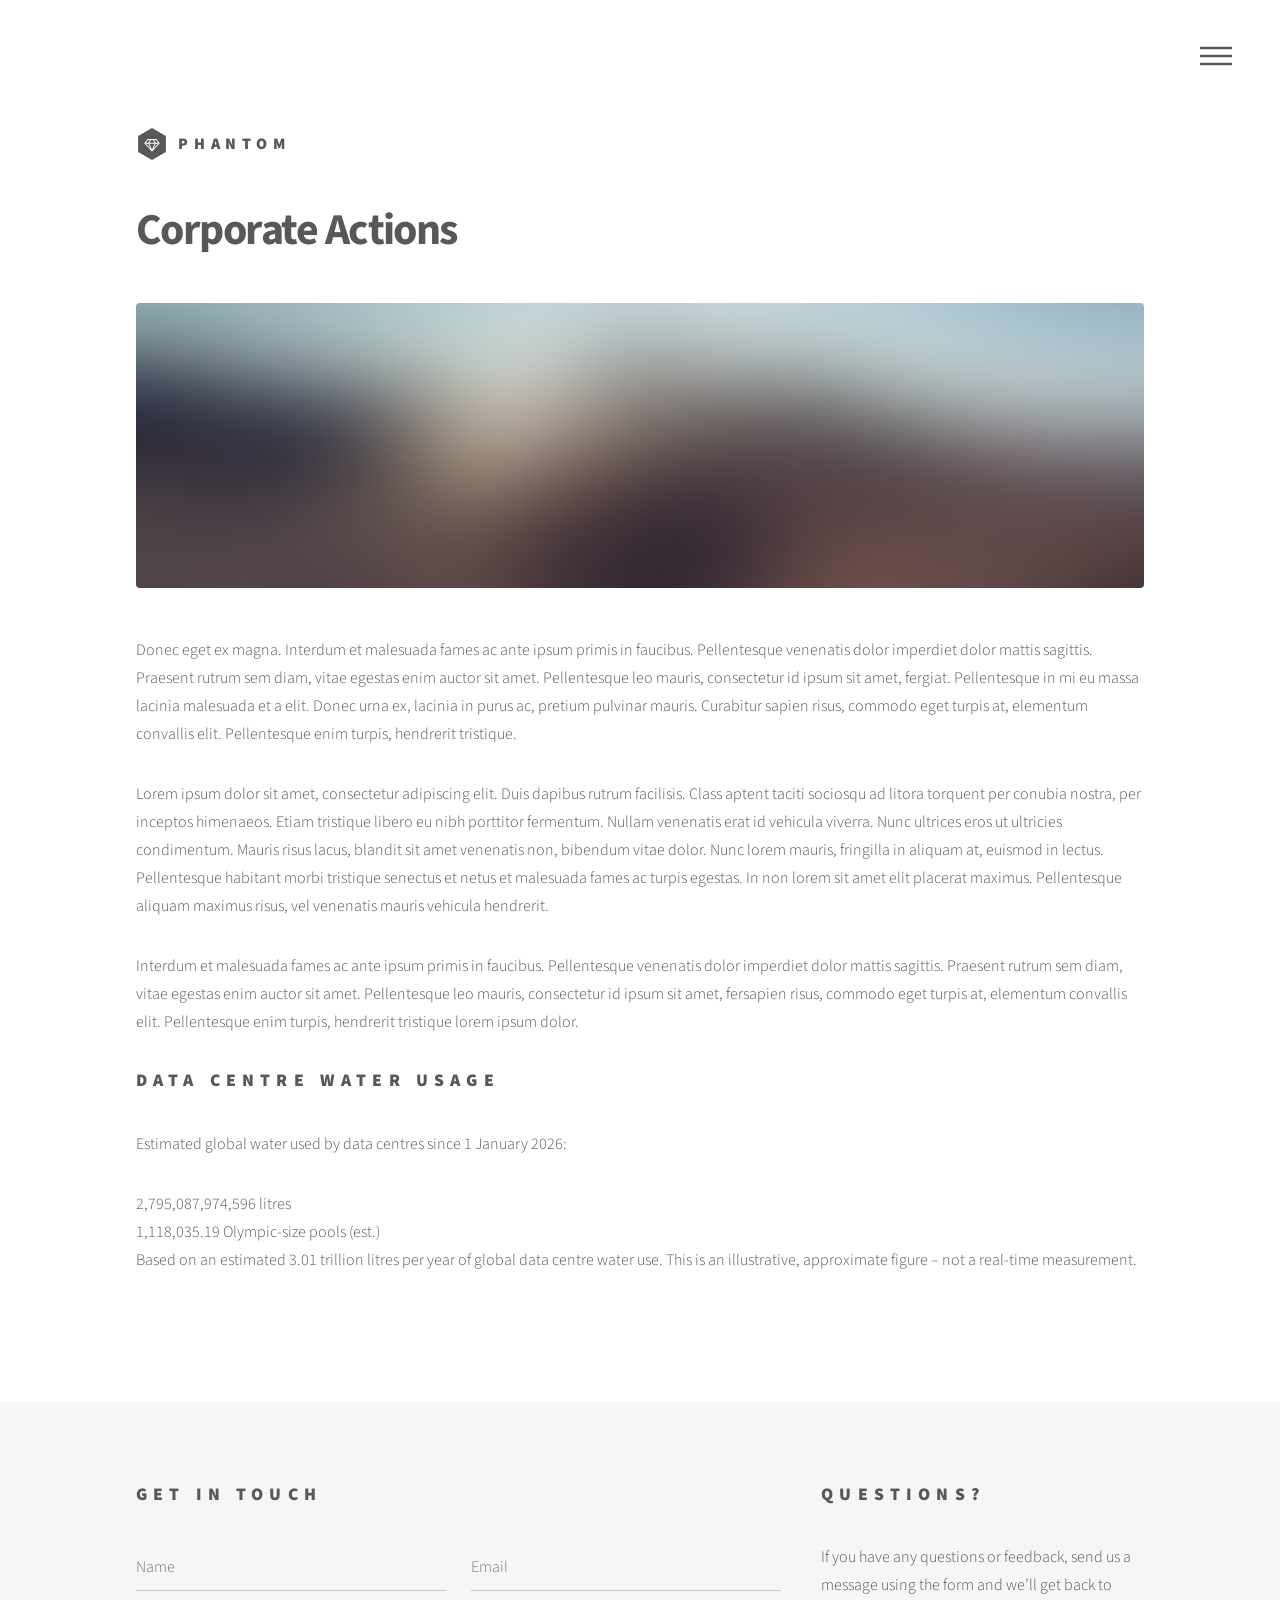
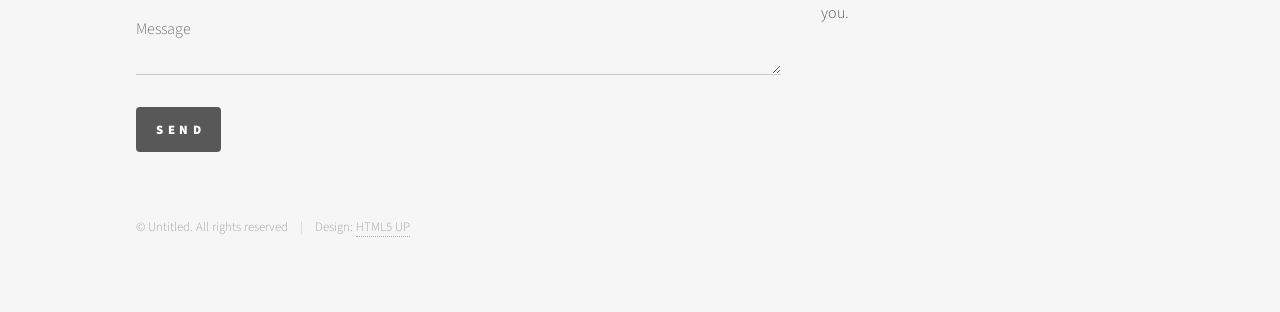
==== Corporations.html @ ede2b810 "Add files via upload" ====
<!DOCTYPE HTML>
<!--
	Phantom by HTML5 UP
	html5up.net | @ajlkn
	Free for personal and commercial use under the CCA 3.0 license (html5up.net/license)
-->
<html>
	<head>
		<title>Corporations</title>
		<meta charset="utf-8" />
		<meta name="viewport" content="width=device-width, initial-scale=1, user-scalable=no" />
		<link rel="stylesheet" href="assets/css/main.css" />
		<noscript><link rel="stylesheet" href="assets/css/noscript.css" /></noscript>
	</head>
	<body class="is-preload">
		<!-- Wrapper -->
			<div id="wrapper">

				<!-- Header -->
					<header id="header">
						<div class="inner">

							<!-- Logo -->
								<a href="index.html" class="logo">
									<span class="symbol"><img src="images/logo.svg" alt="" /></span><span class="title">Phantom</span>
								</a>

							<!-- Nav -->
								<nav>
									<ul>
										<li><a href="#menu">Menu</a></li>
									</ul>
								</nav>

						</div>
					</header>

				<!-- Menu -->
					<nav id="menu">
						<h2>Menu</h2>
						<ul>
							<li><a href="index.html">Home</a></li>
							<li><a href="Corporations.html">Corporate actions</a></li>
							<li><a href="Governments.html">Governmental actions</a></li>
							<li><a href="Individuals.html">What can you do?</a></li>
							<li><a href="Ngos.html">NGOs</a></li>
							<li><a href="Sources.html">Sources</a></li>
						</ul>
					</nav>

				<!-- Main -->
					<div id="main">
						<div class="inner">
							<h1>Corporate Actions</h1>
							<span class="image main"><img src="images/pic13.jpg" alt="" /></span>
							<p>Donec eget ex magna. Interdum et malesuada fames ac ante ipsum primis in faucibus. Pellentesque venenatis dolor imperdiet dolor mattis sagittis. Praesent rutrum sem diam, vitae egestas enim auctor sit amet. Pellentesque leo mauris, consectetur id ipsum sit amet, fergiat. Pellentesque in mi eu massa lacinia malesuada et a elit. Donec urna ex, lacinia in purus ac, pretium pulvinar mauris. Curabitur sapien risus, commodo eget turpis at, elementum convallis elit. Pellentesque enim turpis, hendrerit tristique.</p>
							<p>Lorem ipsum dolor sit amet, consectetur adipiscing elit. Duis dapibus rutrum facilisis. Class aptent taciti sociosqu ad litora torquent per conubia nostra, per inceptos himenaeos. Etiam tristique libero eu nibh porttitor fermentum. Nullam venenatis erat id vehicula viverra. Nunc ultrices eros ut ultricies condimentum. Mauris risus lacus, blandit sit amet venenatis non, bibendum vitae dolor. Nunc lorem mauris, fringilla in aliquam at, euismod in lectus. Pellentesque habitant morbi tristique senectus et netus et malesuada fames ac turpis egestas. In non lorem sit amet elit placerat maximus. Pellentesque aliquam maximus risus, vel venenatis mauris vehicula hendrerit.</p>
							<p>Interdum et malesuada fames ac ante ipsum primis in faucibus. Pellentesque venenatis dolor imperdiet dolor mattis sagittis. Praesent rutrum sem diam, vitae egestas enim auctor sit amet. Pellentesque leo mauris, consectetur id ipsum sit amet, fersapien risus, commodo eget turpis at, elementum convallis elit. Pellentesque enim turpis, hendrerit tristique lorem ipsum dolor.</p>

							<section id="datacenter-water-usage" class="water-usage-section">
								<header class="major">
									<h2>Data Centre Water Usage</h2>
								</header>
								<p>
									Estimated global water used by data centres since 1 January 2026:
								</p>
								<div class="counter-row">
									<div class="counter-box">
										<span id="water-liters" class="big-counter">0</span>
										<span class="counter-label">litres</span>
									</div>
									<div class="counter-box secondary">
										<span id="water-pools" class="big-counter">0</span>
										<span class="counter-label">Olympic-size pools (est.)</span>
									</div>
								</div>
								<p class="counter-note">
									Based on an estimated 3.01 trillion litres per year of global data centre water use.
									This is an illustrative, approximate figure – not a real-time measurement.
								</p>
							</section>
						</div>
					</div>

				<!-- Footer -->
					<footer id="footer">
						<div class="inner">
							<section>
								<h2>Get in touch</h2>
								<form method="post" action="#">
									<div class="fields">
										<div class="field half">
											<input type="text" name="name" id="name" placeholder="Name" />
										</div>
										<div class="field half">
											<input type="email" name="email" id="email" placeholder="Email" />
										</div>
										<div class="field">
											<textarea name="message" id="message" placeholder="Message"></textarea>
										</div>
									</div>
									<ul class="actions">
										<li><input type="submit" value="Send" class="primary" /></li>
									</ul>
								</form>
							</section>
							<section>
								<h2>Questions?</h2>
								<p>If you have any questions or feedback, send us a message using the form and we’ll get back to you.</p>
							</section>
							<ul class="copyright">
								<li>&copy; Untitled. All rights reserved</li><li>Design: <a href="http://html5up.net">HTML5 UP</a></li>
							</ul>
						</div>
					</footer>

			</div>

		<!-- Scripts -->
			<script src="assets/js/jquery.min.js"></script>
			<script src="assets/js/browser.min.js"></script>
			<script src="assets/js/breakpoints.min.js"></script>
			<script src="assets/js/util.js"></script>
			<script src="assets/js/main.js"></script>
			<script>
				// Annual global data centre water use estimate (litres)
				const ANNUAL_WATER_LITERS = 3.01e12; // 3.01 trillion L/year

				// Convert annual figure to litres per second
				const SECONDS_PER_YEAR = 365 * 24 * 60 * 60;
				const LITERS_PER_SECOND = ANNUAL_WATER_LITERS / SECONDS_PER_YEAR;

				// Reference date for the counter (UTC)
				const START_DATE = new Date('2026-01-01T00:00:00Z');

				// Approximate volume of an Olympic swimming pool (litres)
				const LITERS_PER_POOL = 2.5e6;

				function updateWaterCounter() {
					const now = new Date();
					const secondsElapsed = (now - START_DATE) / 1000;

					if (secondsElapsed < 0) {
						setCounterValues(0);
						return;
					}

					const litersUsed = secondsElapsed * LITERS_PER_SECOND;
					setCounterValues(litersUsed);
				}

				function setCounterValues(litersUsed) {
					const litersElement = document.getElementById('water-liters');
					const poolsElement = document.getElementById('water-pools');

					if (!litersElement || !poolsElement) return;

					litersElement.textContent = Math.floor(litersUsed).toLocaleString();

					const pools = litersUsed / LITERS_PER_POOL;
					poolsElement.textContent = pools.toLocaleString(undefined, {
						minimumFractionDigits: 2,
						maximumFractionDigits: 2
					});
				}

				document.addEventListener('DOMContentLoaded', function () {
					updateWaterCounter();
					setInterval(updateWaterCounter, 200);
				});
			</script>

	</body>
</html>
---- assets/css/main.css ----
@import url(fontawesome-all.min.css);
@import url("https://fonts.googleapis.com/css?family=Source+Sans+Pro:300,700,900");

/*
	Phantom by HTML5 UP
	html5up.net | @ajlkn
	Free for personal and commercial use under the CCA 3.0 license (html5up.net/license)
*/

html, body, div, span, applet, object,
iframe, h1, h2, h3, h4, h5, h6, p, blockquote,
pre, a, abbr, acronym, address, big, cite,
code, del, dfn, em, img, ins, kbd, q, s, samp,
small, strike, strong, sub, sup, tt, var, b,
u, i, center, dl, dt, dd, ol, ul, li, fieldset,
form, label, legend, table, caption, tbody,
tfoot, thead, tr, th, td, article, aside,
canvas, details, embed, figure, figcaption,
footer, header, hgroup, menu, nav, output, ruby,
section, summary, time, mark, audio, video {
	margin: 0;
	padding: 0;
	border: 0;
	font-size: 100%;
	font: inherit;
	vertical-align: baseline;}

article, aside, details, figcaption, figure,
footer, header, hgroup, menu, nav, section {
	display: block;}

body {
	line-height: 1;
}

ol, ul {
	list-style: none;
}

blockquote, q {
	quotes: none;
}

	blockquote:before, blockquote:after, q:before, q:after {
		content: '';
		content: none;
	}

table {
	border-collapse: collapse;
	border-spacing: 0;
}

body {
	-webkit-text-size-adjust: none;
}

mark {
	background-color: transparent;
	color: inherit;
}

input::-moz-focus-inner {
	border: 0;
	padding: 0;
}

input, select, textarea {
	-moz-appearance: none;
	-webkit-appearance: none;
	-ms-appearance: none;
	appearance: none;
}

/* Basic */

	@-ms-viewport {
		width: device-width;
	}

	body {
		-ms-overflow-style: scrollbar;
	}

	@media screen and (max-width: 480px) {

		html, body {
			min-width: 320px;
		}

	}

	html {
		box-sizing: border-box;
	}

	*, *:before, *:after {
		box-sizing: inherit;
	}

	body {
		background: #ffffff;
	}

		body.is-preload *, body.is-preload *:before, body.is-preload *:after {
			-moz-animation: none !important;
			-webkit-animation: none !important;
			-ms-animation: none !important;
			animation: none !important;
			-moz-transition: none !important;
			-webkit-transition: none !important;
			-ms-transition: none !important;
			transition: none !important;
		}

/* Type */

	body, input, select, textarea {
		color: #585858;
		font-family: "Source Sans Pro", Helvetica, sans-serif;
		font-size: 16pt;
		font-weight: 300;
		line-height: 1.75;
	}

		@media screen and (max-width: 1680px) {

			body, input, select, textarea {
				font-size: 14pt;
			}

		}

		@media screen and (max-width: 1280px) {

			body, input, select, textarea {
				font-size: 12pt;
			}

		}

	a {
		-moz-transition: border-bottom-color 0.2s ease, color 0.2s ease;
		-webkit-transition: border-bottom-color 0.2s ease, color 0.2s ease;
		-ms-transition: border-bottom-color 0.2s ease, color 0.2s ease;
		transition: border-bottom-color 0.2s ease, color 0.2s ease;
		text-decoration: none;
		color: #585858;
		border-bottom: dotted 1px rgba(88, 88, 88, 0.5);
	}

		a:hover {
			border-bottom-color: transparent;
			color: #f2849e !important;
		}

	strong, b {
		font-weight: 900;
	}

	em, i {
		font-style: italic;
	}

	p {
		margin: 0 0 2em 0;
	}

	h1 {
		font-size: 2.75em;
		font-weight: 700;
		line-height: 1.3;
		margin: 0 0 1em 0;
		letter-spacing: -0.035em;
	}

		h1 a {
			color: inherit;
		}

		@media screen and (max-width: 736px) {

			h1 {
				font-size: 2em;
				margin: 0 0 1em 0;
			}

		}

		@media screen and (max-width: 360px) {

			h1 {
				font-size: 1.75em;
			}

		}

	h2, h3, h4, h5, h6 {
		font-weight: 900;
		line-height: 1.5;
		margin: 0 0 2em 0;
		text-transform: uppercase;
		letter-spacing: 0.35em;
	}

		h2 a, h3 a, h4 a, h5 a, h6 a {
			color: inherit;
		}

	h2 {
		font-size: 1.1em;
	}

	h3 {
		font-size: 1em;
	}

	h4 {
		font-size: 0.8em;
	}

	h5 {
		font-size: 0.8em;
	}

	h6 {
		font-size: 0.8em;
	}

	@media screen and (max-width: 980px) {

		h1 br, h2 br, h3 br, h4 br, h5 br, h6 br {
			display: none;
		}

	}

	@media screen and (max-width: 736px) {

		h2 {
			font-size: 1em;
		}

		h3 {
			font-size: 0.8em;
		}

	}

	sub {
		font-size: 0.8em;
		position: relative;
		top: 0.5em;
	}

	sup {
		font-size: 0.8em;
		position: relative;
		top: -0.5em;
	}

	blockquote {
		border-left: solid 4px #c9c9c9;
		font-style: italic;
		margin: 0 0 2em 0;
		padding: 0.5em 0 0.5em 2em;
	}

	code {
		background: rgba(144, 144, 144, 0.075);
		border-radius: 4px;
		border: solid 1px #c9c9c9;
		font-family: "Courier New", monospace;
		font-size: 0.9em;
		margin: 0 0.25em;
		padding: 0.25em 0.65em;
	}

	pre {
		-webkit-overflow-scrolling: touch;
		font-family: "Courier New", monospace;
		font-size: 0.9em;
		margin: 0 0 2em 0;
	}

		pre code {
			display: block;
			line-height: 1.75;
			padding: 1em 1.5em;
			overflow-x: auto;
		}

	hr {
		border: 0;
		border-bottom: solid 1px #c9c9c9;
		margin: 2em 0;
	}

		hr.major {
			margin: 3em 0;
		}

	.align-left {
		text-align: left;
	}

	.align-center {
		text-align: center;
	}

	.align-right {
		text-align: right;
	}

/* Row */

	.row {
		display: flex;
		flex-wrap: wrap;
		box-sizing: border-box;
		align-items: stretch;
	}

		.row > * {
			box-sizing: border-box;
		}

		.row.gtr-uniform > * > :last-child {
			margin-bottom: 0;
		}

		.row.aln-left {
			justify-content: flex-start;
		}

		.row.aln-center {
			justify-content: center;
		}

		.row.aln-right {
			justify-content: flex-end;
		}

		.row.aln-top {
			align-items: flex-start;
		}

		.row.aln-middle {
			align-items: center;
		}

		.row.aln-bottom {
			align-items: flex-end;
		}

		.row > .imp {
			order: -1;
		}

		.row > .col-1 {
			width: 8.33333%;
		}

		.row > .off-1 {
			margin-left: 8.33333%;
		}

		.row > .col-2 {
			width: 16.66667%;
		}

		.row > .off-2 {
			margin-left: 16.66667%;
		}

		.row > .col-3 {
			width: 25%;
		}

		.row > .off-3 {
			margin-left: 25%;
		}

		.row > .col-4 {
			width: 33.33333%;
		}

		.row > .off-4 {
			margin-left: 33.33333%;
		}

		.row > .col-5 {
			width: 41.66667%;
		}

		.row > .off-5 {
			margin-left: 41.66667%;
		}

		.row > .col-6 {
			width: 50%;
		}

		.row > .off-6 {
			margin-left: 50%;
		}

		.row > .col-7 {
			width: 58.33333%;
		}

		.row > .off-7 {
			margin-left: 58.33333%;
		}

		.row > .col-8 {
			width: 66.66667%;
		}

		.row > .off-8 {
			margin-left: 66.66667%;
		}

		.row > .col-9 {
			width: 75%;
		}

		.row > .off-9 {
			margin-left: 75%;
		}

		.row > .col-10 {
			width: 83.33333%;
		}

		.row > .off-10 {
			margin-left: 83.33333%;
		}

		.row > .col-11 {
			width: 91.66667%;
		}

		.row > .off-11 {
			margin-left: 91.66667%;
		}

		.row > .col-12 {
			width: 100%;
		}

		.row > .off-12 {
			margin-left: 100%;
		}

		.row.gtr-0 {
			margin-top: 0;
			margin-left: 0em;
		}

			.row.gtr-0 > * {
				padding: 0 0 0 0em;
			}

			.row.gtr-0.gtr-uniform {
				margin-top: 0em;
			}

				.row.gtr-0.gtr-uniform > * {
					padding-top: 0em;
				}

		.row.gtr-25 {
			margin-top: 0;
			margin-left: -0.5em;
		}

			.row.gtr-25 > * {
				padding: 0 0 0 0.5em;
			}

			.row.gtr-25.gtr-uniform {
				margin-top: -0.5em;
			}

				.row.gtr-25.gtr-uniform > * {
					padding-top: 0.5em;
				}

		.row.gtr-50 {
			margin-top: 0;
			margin-left: -1em;
		}

			.row.gtr-50 > * {
				padding: 0 0 0 1em;
			}

			.row.gtr-50.gtr-uniform {
				margin-top: -1em;
			}

				.row.gtr-50.gtr-uniform > * {
					padding-top: 1em;
				}

		.row {
			margin-top: 0;
			margin-left: -2em;
		}

			.row > * {
				padding: 0 0 0 2em;
			}

			.row.gtr-uniform {
				margin-top: -2em;
			}

				.row.gtr-uniform > * {
					padding-top: 2em;
				}

		.row.gtr-150 {
			margin-top: 0;
			margin-left: -3em;
		}

			.row.gtr-150 > * {
				padding: 0 0 0 3em;
			}

			.row.gtr-150.gtr-uniform {
				margin-top: -3em;
			}

				.row.gtr-150.gtr-uniform > * {
					padding-top: 3em;
				}

		.row.gtr-200 {
			margin-top: 0;
			margin-left: -4em;
		}

			.row.gtr-200 > * {
				padding: 0 0 0 4em;
			}

			.row.gtr-200.gtr-uniform {
				margin-top: -4em;
			}

				.row.gtr-200.gtr-uniform > * {
					padding-top: 4em;
				}

		@media screen and (max-width: 1680px) {

			.row {
				display: flex;
				flex-wrap: wrap;
				box-sizing: border-box;
				align-items: stretch;
			}

				.row > * {
					box-sizing: border-box;
				}

				.row.gtr-uniform > * > :last-child {
					margin-bottom: 0;
				}

				.row.aln-left {
					justify-content: flex-start;
				}

				.row.aln-center {
					justify-content: center;
				}

				.row.aln-right {
					justify-content: flex-end;
				}

				.row.aln-top {
					align-items: flex-start;
				}

				.row.aln-middle {
					align-items: center;
				}

				.row.aln-bottom {
					align-items: flex-end;
				}

				.row > .imp-xlarge {
					order: -1;
				}

				.row > .col-1-xlarge {
					width: 8.33333%;
				}

				.row > .off-1-xlarge {
					margin-left: 8.33333%;
				}

				.row > .col-2-xlarge {
					width: 16.66667%;
				}

				.row > .off-2-xlarge {
					margin-left: 16.66667%;
				}

				.row > .col-3-xlarge {
					width: 25%;
				}

				.row > .off-3-xlarge {
					margin-left: 25%;
				}

				.row > .col-4-xlarge {
					width: 33.33333%;
				}

				.row > .off-4-xlarge {
					margin-left: 33.33333%;
				}

				.row > .col-5-xlarge {
					width: 41.66667%;
				}

				.row > .off-5-xlarge {
					margin-left: 41.66667%;
				}

				.row > .col-6-xlarge {
					width: 50%;
				}

				.row > .off-6-xlarge {
					margin-left: 50%;
				}

				.row > .col-7-xlarge {
					width: 58.33333%;
				}

				.row > .off-7-xlarge {
					margin-left: 58.33333%;
				}

				.row > .col-8-xlarge {
					width: 66.66667%;
				}

				.row > .off-8-xlarge {
					margin-left: 66.66667%;
				}

				.row > .col-9-xlarge {
					width: 75%;
				}

				.row > .off-9-xlarge {
					margin-left: 75%;
				}

				.row > .col-10-xlarge {
					width: 83.33333%;
				}

				.row > .off-10-xlarge {
					margin-left: 83.33333%;
				}

				.row > .col-11-xlarge {
					width: 91.66667%;
				}

				.row > .off-11-xlarge {
					margin-left: 91.66667%;
				}

				.row > .col-12-xlarge {
					width: 100%;
				}

				.row > .off-12-xlarge {
					margin-left: 100%;
				}

				.row.gtr-0 {
					margin-top: 0;
					margin-left: 0em;
				}

					.row.gtr-0 > * {
						padding: 0 0 0 0em;
					}

					.row.gtr-0.gtr-uniform {
						margin-top: 0em;
					}

						.row.gtr-0.gtr-uniform > * {
							padding-top: 0em;
						}

				.row.gtr-25 {
					margin-top: 0;
					margin-left: -0.5em;
				}

					.row.gtr-25 > * {
						padding: 0 0 0 0.5em;
					}

					.row.gtr-25.gtr-uniform {
						margin-top: -0.5em;
					}

						.row.gtr-25.gtr-uniform > * {
							padding-top: 0.5em;
						}

				.row.gtr-50 {
					margin-top: 0;
					margin-left: -1em;
				}

					.row.gtr-50 > * {
						padding: 0 0 0 1em;
					}

					.row.gtr-50.gtr-uniform {
						margin-top: -1em;
					}

						.row.gtr-50.gtr-uniform > * {
							padding-top: 1em;
						}

				.row {
					margin-top: 0;
					margin-left: -2em;
				}

					.row > * {
						padding: 0 0 0 2em;
					}

					.row.gtr-uniform {
						margin-top: -2em;
					}

						.row.gtr-uniform > * {
							padding-top: 2em;
						}

				.row.gtr-150 {
					margin-top: 0;
					margin-left: -3em;
				}

					.row.gtr-150 > * {
						padding: 0 0 0 3em;
					}

					.row.gtr-150.gtr-uniform {
						margin-top: -3em;
					}

						.row.gtr-150.gtr-uniform > * {
							padding-top: 3em;
						}

				.row.gtr-200 {
					margin-top: 0;
					margin-left: -4em;
				}

					.row.gtr-200 > * {
						padding: 0 0 0 4em;
					}

					.row.gtr-200.gtr-uniform {
						margin-top: -4em;
					}

						.row.gtr-200.gtr-uniform > * {
							padding-top: 4em;
						}

		}

		@media screen and (max-width: 1280px) {

			.row {
				display: flex;
				flex-wrap: wrap;
				box-sizing: border-box;
				align-items: stretch;
			}

				.row > * {
					box-sizing: border-box;
				}

				.row.gtr-uniform > * > :last-child {
					margin-bottom: 0;
				}

				.row.aln-left {
					justify-content: flex-start;
				}

				.row.aln-center {
					justify-content: center;
				}

				.row.aln-right {
					justify-content: flex-end;
				}

				.row.aln-top {
					align-items: flex-start;
				}

				.row.aln-middle {
					align-items: center;
				}

				.row.aln-bottom {
					align-items: flex-end;
				}

				.row > .imp-large {
					order: -1;
				}

				.row > .col-1-large {
					width: 8.33333%;
				}

				.row > .off-1-large {
					margin-left: 8.33333%;
				}

				.row > .col-2-large {
					width: 16.66667%;
				}

				.row > .off-2-large {
					margin-left: 16.66667%;
				}

				.row > .col-3-large {
					width: 25%;
				}

				.row > .off-3-large {
					margin-left: 25%;
				}

				.row > .col-4-large {
					width: 33.33333%;
				}

				.row > .off-4-large {
					margin-left: 33.33333%;
				}

				.row > .col-5-large {
					width: 41.66667%;
				}

				.row > .off-5-large {
					margin-left: 41.66667%;
				}

				.row > .col-6-large {
					width: 50%;
				}

				.row > .off-6-large {
					margin-left: 50%;
				}

				.row > .col-7-large {
					width: 58.33333%;
				}

				.row > .off-7-large {
					margin-left: 58.33333%;
				}

				.row > .col-8-large {
					width: 66.66667%;
				}

				.row > .off-8-large {
					margin-left: 66.66667%;
				}

				.row > .col-9-large {
					width: 75%;
				}

				.row > .off-9-large {
					margin-left: 75%;
				}

				.row > .col-10-large {
					width: 83.33333%;
				}

				.row > .off-10-large {
					margin-left: 83.33333%;
				}

				.row > .col-11-large {
					width: 91.66667%;
				}

				.row > .off-11-large {
					margin-left: 91.66667%;
				}

				.row > .col-12-large {
					width: 100%;
				}

				.row > .off-12-large {
					margin-left: 100%;
				}

				.row.gtr-0 {
					margin-top: 0;
					margin-left: 0em;
				}

					.row.gtr-0 > * {
						padding: 0 0 0 0em;
					}

					.row.gtr-0.gtr-uniform {
						margin-top: 0em;
					}

						.row.gtr-0.gtr-uniform > * {
							padding-top: 0em;
						}

				.row.gtr-25 {
					margin-top: 0;
					margin-left: -0.5em;
				}

					.row.gtr-25 > * {
						padding: 0 0 0 0.5em;
					}

					.row.gtr-25.gtr-uniform {
						margin-top: -0.5em;
					}

						.row.gtr-25.gtr-uniform > * {
							padding-top: 0.5em;
						}

				.row.gtr-50 {
					margin-top: 0;
					margin-left: -1em;
				}

					.row.gtr-50 > * {
						padding: 0 0 0 1em;
					}

					.row.gtr-50.gtr-uniform {
						margin-top: -1em;
					}

						.row.gtr-50.gtr-uniform > * {
							padding-top: 1em;
						}

				.row {
					margin-top: 0;
					margin-left: -2em;
				}

					.row > * {
						padding: 0 0 0 2em;
					}

					.row.gtr-uniform {
						margin-top: -2em;
					}

						.row.gtr-uniform > * {
							padding-top: 2em;
						}

				.row.gtr-150 {
					margin-top: 0;
					margin-left: -3em;
				}

					.row.gtr-150 > * {
						padding: 0 0 0 3em;
					}

					.row.gtr-150.gtr-uniform {
						margin-top: -3em;
					}

						.row.gtr-150.gtr-uniform > * {
							padding-top: 3em;
						}

				.row.gtr-200 {
					margin-top: 0;
					margin-left: -4em;
				}

					.row.gtr-200 > * {
						padding: 0 0 0 4em;
					}

					.row.gtr-200.gtr-uniform {
						margin-top: -4em;
					}

						.row.gtr-200.gtr-uniform > * {
							padding-top: 4em;
						}

		}

		@media screen and (max-width: 980px) {

			.row {
				display: flex;
				flex-wrap: wrap;
				box-sizing: border-box;
				align-items: stretch;
			}

				.row > * {
					box-sizing: border-box;
				}

				.row.gtr-uniform > * > :last-child {
					margin-bottom: 0;
				}

				.row.aln-left {
					justify-content: flex-start;
				}

				.row.aln-center {
					justify-content: center;
				}

				.row.aln-right {
					justify-content: flex-end;
				}

				.row.aln-top {
					align-items: flex-start;
				}

				.row.aln-middle {
					align-items: center;
				}

				.row.aln-bottom {
					align-items: flex-end;
				}

				.row > .imp-medium {
					order: -1;
				}

				.row > .col-1-medium {
					width: 8.33333%;
				}

				.row > .off-1-medium {
					margin-left: 8.33333%;
				}

				.row > .col-2-medium {
					width: 16.66667%;
				}

				.row > .off-2-medium {
					margin-left: 16.66667%;
				}

				.row > .col-3-medium {
					width: 25%;
				}

				.row > .off-3-medium {
					margin-left: 25%;
				}

				.row > .col-4-medium {
					width: 33.33333%;
				}

				.row > .off-4-medium {
					margin-left: 33.33333%;
				}

				.row > .col-5-medium {
					width: 41.66667%;
				}

				.row > .off-5-medium {
					margin-left: 41.66667%;
				}

				.row > .col-6-medium {
					width: 50%;
				}

				.row > .off-6-medium {
					margin-left: 50%;
				}

				.row > .col-7-medium {
					width: 58.33333%;
				}

				.row > .off-7-medium {
					margin-left: 58.33333%;
				}

				.row > .col-8-medium {
					width: 66.66667%;
				}

				.row > .off-8-medium {
					margin-left: 66.66667%;
				}

				.row > .col-9-medium {
					width: 75%;
				}

				.row > .off-9-medium {
					margin-left: 75%;
				}

				.row > .col-10-medium {
					width: 83.33333%;
				}

				.row > .off-10-medium {
					margin-left: 83.33333%;
				}

				.row > .col-11-medium {
					width: 91.66667%;
				}

				.row > .off-11-medium {
					margin-left: 91.66667%;
				}

				.row > .col-12-medium {
					width: 100%;
				}

				.row > .off-12-medium {
					margin-left: 100%;
				}

				.row.gtr-0 {
					margin-top: 0;
					margin-left: 0em;
				}

					.row.gtr-0 > * {
						padding: 0 0 0 0em;
					}

					.row.gtr-0.gtr-uniform {
						margin-top: 0em;
					}

						.row.gtr-0.gtr-uniform > * {
							padding-top: 0em;
						}

				.row.gtr-25 {
					margin-top: 0;
					margin-left: -0.375em;
				}

					.row.gtr-25 > * {
						padding: 0 0 0 0.375em;
					}

					.row.gtr-25.gtr-uniform {
						margin-top: -0.375em;
					}

						.row.gtr-25.gtr-uniform > * {
							padding-top: 0.375em;
						}

				.row.gtr-50 {
					margin-top: 0;
					margin-left: -0.75em;
				}

					.row.gtr-50 > * {
						padding: 0 0 0 0.75em;
					}

					.row.gtr-50.gtr-uniform {
						margin-top: -0.75em;
					}

						.row.gtr-50.gtr-uniform > * {
							padding-top: 0.75em;
						}

				.row {
					margin-top: 0;
					margin-left: -1.5em;
				}

					.row > * {
						padding: 0 0 0 1.5em;
					}

					.row.gtr-uniform {
						margin-top: -1.5em;
					}

						.row.gtr-uniform > * {
							padding-top: 1.5em;
						}

				.row.gtr-150 {
					margin-top: 0;
					margin-left: -2.25em;
				}

					.row.gtr-150 > * {
						padding: 0 0 0 2.25em;
					}

					.row.gtr-150.gtr-uniform {
						margin-top: -2.25em;
					}

						.row.gtr-150.gtr-uniform > * {
							padding-top: 2.25em;
						}

				.row.gtr-200 {
					margin-top: 0;
					margin-left: -3em;
				}

					.row.gtr-200 > * {
						padding: 0 0 0 3em;
					}

					.row.gtr-200.gtr-uniform {
						margin-top: -3em;
					}

						.row.gtr-200.gtr-uniform > * {
							padding-top: 3em;
						}

		}

		@media screen and (max-width: 736px) {

			.row {
				display: flex;
				flex-wrap: wrap;
				box-sizing: border-box;
				align-items: stretch;
			}

				.row > * {
					box-sizing: border-box;
				}

				.row.gtr-uniform > * > :last-child {
					margin-bottom: 0;
				}

				.row.aln-left {
					justify-content: flex-start;
				}

				.row.aln-center {
					justify-content: center;
				}

				.row.aln-right {
					justify-content: flex-end;
				}

				.row.aln-top {
					align-items: flex-start;
				}

				.row.aln-middle {
					align-items: center;
				}

				.row.aln-bottom {
					align-items: flex-end;
				}

				.row > .imp-small {
					order: -1;
				}

				.row > .col-1-small {
					width: 8.33333%;
				}

				.row > .off-1-small {
					margin-left: 8.33333%;
				}

				.row > .col-2-small {
					width: 16.66667%;
				}

				.row > .off-2-small {
					margin-left: 16.66667%;
				}

				.row > .col-3-small {
					width: 25%;
				}

				.row > .off-3-small {
					margin-left: 25%;
				}

				.row > .col-4-small {
					width: 33.33333%;
				}

				.row > .off-4-small {
					margin-left: 33.33333%;
				}

				.row > .col-5-small {
					width: 41.66667%;
				}

				.row > .off-5-small {
					margin-left: 41.66667%;
				}

				.row > .col-6-small {
					width: 50%;
				}

				.row > .off-6-small {
					margin-left: 50%;
				}

				.row > .col-7-small {
					width: 58.33333%;
				}

				.row > .off-7-small {
					margin-left: 58.33333%;
				}

				.row > .col-8-small {
					width: 66.66667%;
				}

				.row > .off-8-small {
					margin-left: 66.66667%;
				}

				.row > .col-9-small {
					width: 75%;
				}

				.row > .off-9-small {
					margin-left: 75%;
				}

				.row > .col-10-small {
					width: 83.33333%;
				}

				.row > .off-10-small {
					margin-left: 83.33333%;
				}

				.row > .col-11-small {
					width: 91.66667%;
				}

				.row > .off-11-small {
					margin-left: 91.66667%;
				}

				.row > .col-12-small {
					width: 100%;
				}

				.row > .off-12-small {
					margin-left: 100%;
				}

				.row.gtr-0 {
					margin-top: 0;
					margin-left: 0em;
				}

					.row.gtr-0 > * {
						padding: 0 0 0 0em;
					}

					.row.gtr-0.gtr-uniform {
						margin-top: 0em;
					}

						.row.gtr-0.gtr-uniform > * {
							padding-top: 0em;
						}

				.row.gtr-25 {
					margin-top: 0;
					margin-left: -0.25em;
				}

					.row.gtr-25 > * {
						padding: 0 0 0 0.25em;
					}

					.row.gtr-25.gtr-uniform {
						margin-top: -0.25em;
					}

						.row.gtr-25.gtr-uniform > * {
							padding-top: 0.25em;
						}

				.row.gtr-50 {
					margin-top: 0;
					margin-left: -0.5em;
				}

					.row.gtr-50 > * {
						padding: 0 0 0 0.5em;
					}

					.row.gtr-50.gtr-uniform {
						margin-top: -0.5em;
					}

						.row.gtr-50.gtr-uniform > * {
							padding-top: 0.5em;
						}

				.row {
					margin-top: 0;
					margin-left: -1em;
				}

					.row > * {
						padding: 0 0 0 1em;
					}

					.row.gtr-uniform {
						margin-top: -1em;
					}

						.row.gtr-uniform > * {
							padding-top: 1em;
						}

				.row.gtr-150 {
					margin-top: 0;
					margin-left: -1.5em;
				}

					.row.gtr-150 > * {
						padding: 0 0 0 1.5em;
					}

					.row.gtr-150.gtr-uniform {
						margin-top: -1.5em;
					}

						.row.gtr-150.gtr-uniform > * {
							padding-top: 1.5em;
						}

				.row.gtr-200 {
					margin-top: 0;
					margin-left: -2em;
				}

					.row.gtr-200 > * {
						padding: 0 0 0 2em;
					}

					.row.gtr-200.gtr-uniform {
						margin-top: -2em;
					}

						.row.gtr-200.gtr-uniform > * {
							padding-top: 2em;
						}

		}

		@media screen and (max-width: 480px) {

			.row {
				display: flex;
				flex-wrap: wrap;
				box-sizing: border-box;
				align-items: stretch;
			}

				.row > * {
					box-sizing: border-box;
				}

				.row.gtr-uniform > * > :last-child {
					margin-bottom: 0;
				}

				.row.aln-left {
					justify-content: flex-start;
				}

				.row.aln-center {
					justify-content: center;
				}

				.row.aln-right {
					justify-content: flex-end;
				}

				.row.aln-top {
					align-items: flex-start;
				}

				.row.aln-middle {
					align-items: center;
				}

				.row.aln-bottom {
					align-items: flex-end;
				}

				.row > .imp-xsmall {
					order: -1;
				}

				.row > .col-1-xsmall {
					width: 8.33333%;
				}

				.row > .off-1-xsmall {
					margin-left: 8.33333%;
				}

				.row > .col-2-xsmall {
					width: 16.66667%;
				}

				.row > .off-2-xsmall {
					margin-left: 16.66667%;
				}

				.row > .col-3-xsmall {
					width: 25%;
				}

				.row > .off-3-xsmall {
					margin-left: 25%;
				}

				.row > .col-4-xsmall {
					width: 33.33333%;
				}

				.row > .off-4-xsmall {
					margin-left: 33.33333%;
				}

				.row > .col-5-xsmall {
					width: 41.66667%;
				}

				.row > .off-5-xsmall {
					margin-left: 41.66667%;
				}

				.row > .col-6-xsmall {
					width: 50%;
				}

				.row > .off-6-xsmall {
					margin-left: 50%;
				}

				.row > .col-7-xsmall {
					width: 58.33333%;
				}

				.row > .off-7-xsmall {
					margin-left: 58.33333%;
				}

				.row > .col-8-xsmall {
					width: 66.66667%;
				}

				.row > .off-8-xsmall {
					margin-left: 66.66667%;
				}

				.row > .col-9-xsmall {
					width: 75%;
				}

				.row > .off-9-xsmall {
					margin-left: 75%;
				}

				.row > .col-10-xsmall {
					width: 83.33333%;
				}

				.row > .off-10-xsmall {
					margin-left: 83.33333%;
				}

				.row > .col-11-xsmall {
					width: 91.66667%;
				}

				.row > .off-11-xsmall {
					margin-left: 91.66667%;
				}

				.row > .col-12-xsmall {
					width: 100%;
				}

				.row > .off-12-xsmall {
					margin-left: 100%;
				}

				.row.gtr-0 {
					margin-top: 0;
					margin-left: 0em;
				}

					.row.gtr-0 > * {
						padding: 0 0 0 0em;
					}

					.row.gtr-0.gtr-uniform {
						margin-top: 0em;
					}

						.row.gtr-0.gtr-uniform > * {
							padding-top: 0em;
						}

				.row.gtr-25 {
					margin-top: 0;
					margin-left: -0.25em;
				}

					.row.gtr-25 > * {
						padding: 0 0 0 0.25em;
					}

					.row.gtr-25.gtr-uniform {
						margin-top: -0.25em;
					}

						.row.gtr-25.gtr-uniform > * {
							padding-top: 0.25em;
						}

				.row.gtr-50 {
					margin-top: 0;
					margin-left: -0.5em;
				}

					.row.gtr-50 > * {
						padding: 0 0 0 0.5em;
					}

					.row.gtr-50.gtr-uniform {
						margin-top: -0.5em;
					}

						.row.gtr-50.gtr-uniform > * {
							padding-top: 0.5em;
						}

				.row {
					margin-top: 0;
					margin-left: -1em;
				}

					.row > * {
						padding: 0 0 0 1em;
					}

					.row.gtr-uniform {
						margin-top: -1em;
					}

						.row.gtr-uniform > * {
							padding-top: 1em;
						}

				.row.gtr-150 {
					margin-top: 0;
					margin-left: -1.5em;
				}

					.row.gtr-150 > * {
						padding: 0 0 0 1.5em;
					}

					.row.gtr-150.gtr-uniform {
						margin-top: -1.5em;
					}

						.row.gtr-150.gtr-uniform > * {
							padding-top: 1.5em;
						}

				.row.gtr-200 {
					margin-top: 0;
					margin-left: -2em;
				}

					.row.gtr-200 > * {
						padding: 0 0 0 2em;
					}

					.row.gtr-200.gtr-uniform {
						margin-top: -2em;
					}

						.row.gtr-200.gtr-uniform > * {
							padding-top: 2em;
						}

		}

/* Section/Article */

	section.special, article.special {
		text-align: center;
	}

	header p {
		margin-top: -1em;
	}

	@media screen and (max-width: 736px) {

		header p {
			margin-top: 0;
		}

	}

/* Icon */

	.icon {
		text-decoration: none;
		border-bottom: none;
		position: relative;
	}

		.icon:before {
			-moz-osx-font-smoothing: grayscale;
			-webkit-font-smoothing: antialiased;
			display: inline-block;
			font-style: normal;
			font-variant: normal;
			text-rendering: auto;
			line-height: 1;
			text-transform: none !important;
			font-family: 'Font Awesome 5 Free';
			font-weight: 400;
		}

		.icon > .label {
			display: none;
		}

		.icon:before {
			line-height: inherit;
		}

		.icon.solid:before {
			font-weight: 900;
		}

		.icon.brands:before {
			font-family: 'Font Awesome 5 Brands';
		}

		.icon.style2 {
			-moz-transition: background-color 0.2s ease-in-out, color 0.2s ease-in-out, border-color 0.2s ease-in-out;
			-webkit-transition: background-color 0.2s ease-in-out, color 0.2s ease-in-out, border-color 0.2s ease-in-out;
			-ms-transition: background-color 0.2s ease-in-out, color 0.2s ease-in-out, border-color 0.2s ease-in-out;
			transition: background-color 0.2s ease-in-out, color 0.2s ease-in-out, border-color 0.2s ease-in-out;
			background-color: transparent;
			border: solid 1px #c9c9c9;
			border-radius: 4px;
			width: 2.65em;
			height: 2.65em;
			display: inline-block;
			text-align: center;
			line-height: 2.65em;
			color: inherit;
		}

			.icon.style2:before {
				font-size: 1.1em;
			}

			.icon.style2:hover {
				color: #f2849e;
				border-color: #f2849e;
			}

			.icon.style2:active {
				background-color: rgba(242, 132, 158, 0.1);
			}

/* List */

	ol {
		list-style: decimal;
		margin: 0 0 2em 0;
		padding-left: 1.25em;
	}

		ol li {
			padding-left: 0.25em;
		}

	ul {
		list-style: disc;
		margin: 0 0 2em 0;
		padding-left: 1em;
	}

		ul li {
			padding-left: 0.5em;
		}

		ul.alt {
			list-style: none;
			padding-left: 0;
		}

			ul.alt li {
				border-top: solid 1px #c9c9c9;
				padding: 0.5em 0;
			}

				ul.alt li:first-child {
					border-top: 0;
					padding-top: 0;
				}

	dl {
		margin: 0 0 2em 0;
	}

		dl dt {
			display: block;
			font-weight: 900;
			margin: 0 0 1em 0;
		}

		dl dd {
			margin-left: 2em;
		}

/* Actions */

	ul.actions {
		display: -moz-flex;
		display: -webkit-flex;
		display: -ms-flex;
		display: flex;
		cursor: default;
		list-style: none;
		margin-left: -1em;
		padding-left: 0;
	}

		ul.actions li {
			padding: 0 0 0 1em;
			vertical-align: middle;
		}

		ul.actions.special {
			-moz-justify-content: center;
			-webkit-justify-content: center;
			-ms-justify-content: center;
			justify-content: center;
			width: 100%;
			margin-left: 0;
		}

			ul.actions.special li:first-child {
				padding-left: 0;
			}

		ul.actions.stacked {
			-moz-flex-direction: column;
			-webkit-flex-direction: column;
			-ms-flex-direction: column;
			flex-direction: column;
			margin-left: 0;
		}

			ul.actions.stacked li {
				padding: 1.3em 0 0 0;
			}

				ul.actions.stacked li:first-child {
					padding-top: 0;
				}

		ul.actions.fit {
			width: calc(100% + 1em);
		}

			ul.actions.fit li {
				-moz-flex-grow: 1;
				-webkit-flex-grow: 1;
				-ms-flex-grow: 1;
				flex-grow: 1;
				-moz-flex-shrink: 1;
				-webkit-flex-shrink: 1;
				-ms-flex-shrink: 1;
				flex-shrink: 1;
				width: 100%;
			}

				ul.actions.fit li > * {
					width: 100%;
				}

			ul.actions.fit.stacked {
				width: 100%;
			}

		@media screen and (max-width: 480px) {

			ul.actions:not(.fixed) {
				-moz-flex-direction: column;
				-webkit-flex-direction: column;
				-ms-flex-direction: column;
				flex-direction: column;
				margin-left: 0;
				width: 100% !important;
			}

				ul.actions:not(.fixed) li {
					-moz-flex-grow: 1;
					-webkit-flex-grow: 1;
					-ms-flex-grow: 1;
					flex-grow: 1;
					-moz-flex-shrink: 1;
					-webkit-flex-shrink: 1;
					-ms-flex-shrink: 1;
					flex-shrink: 1;
					padding: 1em 0 0 0;
					text-align: center;
					width: 100%;
				}

					ul.actions:not(.fixed) li > * {
						width: 100%;
					}

					ul.actions:not(.fixed) li:first-child {
						padding-top: 0;
					}

					ul.actions:not(.fixed) li input[type="submit"],
					ul.actions:not(.fixed) li input[type="reset"],
					ul.actions:not(.fixed) li input[type="button"],
					ul.actions:not(.fixed) li button,
					ul.actions:not(.fixed) li .button {
						width: 100%;
					}

						ul.actions:not(.fixed) li input[type="submit"].icon:before,
						ul.actions:not(.fixed) li input[type="reset"].icon:before,
						ul.actions:not(.fixed) li input[type="button"].icon:before,
						ul.actions:not(.fixed) li button.icon:before,
						ul.actions:not(.fixed) li .button.icon:before {
							margin-left: -0.5rem;
						}

		}

/* Icons */

	ul.icons {
		cursor: default;
		list-style: none;
		padding-left: 0;
		margin: -1em 0 2em -1em;
	}

		ul.icons li {
			display: inline-block;
			padding: 1em 0 0 1em;
		}

/* Form */

	form {
		margin: 0 0 2em 0;
		overflow-x: hidden;
	}

		form > :last-child {
			margin-bottom: 0;
		}

		form > .fields {
			display: -moz-flex;
			display: -webkit-flex;
			display: -ms-flex;
			display: flex;
			-moz-flex-wrap: wrap;
			-webkit-flex-wrap: wrap;
			-ms-flex-wrap: wrap;
			flex-wrap: wrap;
			width: calc(100% + 3em);
			margin: -1.5em 0 2em -1.5em;
		}

			form > .fields > .field {
				-moz-flex-grow: 0;
				-webkit-flex-grow: 0;
				-ms-flex-grow: 0;
				flex-grow: 0;
				-moz-flex-shrink: 0;
				-webkit-flex-shrink: 0;
				-ms-flex-shrink: 0;
				flex-shrink: 0;
				padding: 1.5em 0 0 1.5em;
				width: calc(100% - 1.5em);
			}

				form > .fields > .field.half {
					width: calc(50% - 0.75em);
				}

				form > .fields > .field.third {
					width: calc(100%/3 - 0.5em);
				}

				form > .fields > .field.quarter {
					width: calc(25% - 0.375em);
				}

		@media screen and (max-width: 480px) {

			form > .fields {
				width: calc(100% + 3em);
				margin: -1.5em 0 2em -1.5em;
			}

				form > .fields > .field {
					padding: 1.5em 0 0 1.5em;
					width: calc(100% - 1.5em);
				}

					form > .fields > .field.half {
						width: calc(100% - 1.5em);
					}

					form > .fields > .field.third {
						width: calc(100% - 1.5em);
					}

					form > .fields > .field.quarter {
						width: calc(100% - 1.5em);
					}

		}

	label {
		display: block;
		font-size: 0.9em;
		font-weight: 900;
		margin: 0 0 1em 0;
	}

	input[type="text"],
	input[type="password"],
	input[type="email"],
	input[type="tel"],
	select,
	textarea {
		-moz-appearance: none;
		-webkit-appearance: none;
		-ms-appearance: none;
		appearance: none;
		background-color: transparent;
		border: none;
		border-radius: 0;
		border-bottom: solid 1px #c9c9c9;
		color: inherit;
		display: block;
		outline: 0;
		padding: 0;
		text-decoration: none;
		width: 100%;
	}

		input[type="text"]:invalid,
		input[type="password"]:invalid,
		input[type="email"]:invalid,
		input[type="tel"]:invalid,
		select:invalid,
		textarea:invalid {
			box-shadow: none;
		}

		input[type="text"]:focus,
		input[type="password"]:focus,
		input[type="email"]:focus,
		input[type="tel"]:focus,
		select:focus,
		textarea:focus {
			border-bottom-color: #f2849e;
			box-shadow: inset 0 -1px 0 0 #f2849e;
		}

	select {
		background-image: url("data:image/svg+xml;charset=utf8,%3Csvg xmlns='http://www.w3.org/2000/svg' width='40' height='40' preserveAspectRatio='none' viewBox='0 0 40 40'%3E%3Cpath d='M9.4,12.3l10.4,10.4l10.4-10.4c0.2-0.2,0.5-0.4,0.9-0.4c0.3,0,0.6,0.1,0.9,0.4l3.3,3.3c0.2,0.2,0.4,0.5,0.4,0.9 c0,0.4-0.1,0.6-0.4,0.9L20.7,31.9c-0.2,0.2-0.5,0.4-0.9,0.4c-0.3,0-0.6-0.1-0.9-0.4L4.3,17.3c-0.2-0.2-0.4-0.5-0.4-0.9 c0-0.4,0.1-0.6,0.4-0.9l3.3-3.3c0.2-0.2,0.5-0.4,0.9-0.4S9.1,12.1,9.4,12.3z' fill='%23c9c9c9' /%3E%3C/svg%3E");
		background-size: 1.25rem;
		background-repeat: no-repeat;
		background-position: calc(100% - 1rem) center;
		height: 3em;
		padding-right: 3em;
		text-overflow: ellipsis;
	}

		select option {
			background: #ffffff;
		}

		select:focus::-ms-value {
			background-color: transparent;
		}

		select::-ms-expand {
			display: none;
		}

	input[type="text"],
	input[type="password"],
	input[type="email"],
	select {
		height: 3em;
	}

	textarea {
		padding: 0;
		min-height: 3.75em;
	}

	input[type="checkbox"],
	input[type="radio"] {
		-moz-appearance: none;
		-webkit-appearance: none;
		-ms-appearance: none;
		appearance: none;
		display: block;
		float: left;
		margin-right: -2em;
		opacity: 0;
		width: 1em;
		z-index: -1;
	}

		input[type="checkbox"] + label,
		input[type="radio"] + label {
			text-decoration: none;
			color: #585858;
			cursor: pointer;
			display: inline-block;
			font-size: 1em;
			font-weight: 300;
			padding-left: 2.55em;
			padding-right: 0.75em;
			position: relative;
		}

			input[type="checkbox"] + label:before,
			input[type="radio"] + label:before {
				-moz-osx-font-smoothing: grayscale;
				-webkit-font-smoothing: antialiased;
				display: inline-block;
				font-style: normal;
				font-variant: normal;
				text-rendering: auto;
				line-height: 1;
				text-transform: none !important;
				font-family: 'Font Awesome 5 Free';
				font-weight: 900;
			}

			input[type="checkbox"] + label:before,
			input[type="radio"] + label:before {
				border-radius: 4px;
				border: solid 1px #c9c9c9;
				content: '';
				display: inline-block;
				font-size: 0.8em;
				height: 2.25em;
				left: 0;
				line-height: 2.25em;
				position: absolute;
				text-align: center;
				top: 0;
				width: 2.25em;
			}

		input[type="checkbox"]:checked + label:before,
		input[type="radio"]:checked + label:before {
			background: #585858;
			border-color: #585858;
			color: #ffffff;
			content: '\f00c';
		}

		input[type="checkbox"]:focus + label:before,
		input[type="radio"]:focus + label:before {
			border-color: #f2849e;
			box-shadow: 0 0 0 1px #f2849e;
		}

	input[type="checkbox"] + label:before {
		border-radius: 4px;
	}

	input[type="radio"] + label:before {
		border-radius: 100%;
	}

/* Box */

	.box {
		border-radius: 4px;
		border: solid 1px #c9c9c9;
		margin-bottom: 2em;
		padding: 1.5em;
	}

		.box > :last-child,
		.box > :last-child > :last-child,
		.box > :last-child > :last-child > :last-child {
			margin-bottom: 0;
		}

		.box.alt {
			border: 0;
			border-radius: 0;
			padding: 0;
		}

/* Image */

	.image {
		border-radius: 4px;
		border: 0;
		display: inline-block;
		position: relative;
	}

		.image img {
			border-radius: 4px;
			display: block;
		}

		.image.left, .image.right {
			max-width: 40%;
		}

			.image.left img, .image.right img {
				width: 100%;
			}

		.image.left {
			float: left;
			padding: 0 1.5em 1em 0;
			top: 0.25em;
		}

		.image.right {
			float: right;
			padding: 0 0 1em 1.5em;
			top: 0.25em;
		}

		.image.fit {
			display: block;
			margin: 0 0 2em 0;
			width: 100%;
		}

			.image.fit img {
				width: 100%;
			}

		.image.main {
			display: block;
			margin: 0 0 3em 0;
			width: 100%;
		}

			.image.main img {
				width: 100%;
			}

			@media screen and (max-width: 736px) {

				.image.main {
					margin: 0 0 2em 0;
				}

			}

/* Table */

	.table-wrapper {
		-webkit-overflow-scrolling: touch;
		overflow-x: auto;
	}

	table {
		margin: 0 0 2em 0;
		width: 100%;
	}

		table tbody tr {
			border: solid 1px #c9c9c9;
			border-left: 0;
			border-right: 0;
		}

			table tbody tr:nth-child(2n + 1) {
				background-color: rgba(144, 144, 144, 0.075);
			}

		table td {
			padding: 0.75em 0.75em;
		}

		table th {
			font-size: 0.9em;
			font-weight: 900;
			padding: 0 0.75em 0.75em 0.75em;
			text-align: left;
		}

		table thead {
			border-bottom: solid 2px #c9c9c9;
		}

		table tfoot {
			border-top: solid 2px #c9c9c9;
		}

		table.alt {
			border-collapse: separate;
		}

			table.alt tbody tr td {
				border: solid 1px #c9c9c9;
				border-left-width: 0;
				border-top-width: 0;
			}

				table.alt tbody tr td:first-child {
					border-left-width: 1px;
				}

			table.alt tbody tr:first-child td {
				border-top-width: 1px;
			}

			table.alt thead {
				border-bottom: 0;
			}

			table.alt tfoot {
				border-top: 0;
			}

/* Button */

	input[type="submit"],
	input[type="reset"],
	input[type="button"],
	button,
	.button {
		-moz-appearance: none;
		-webkit-appearance: none;
		-ms-appearance: none;
		appearance: none;
		-moz-transition: background-color 0.2s ease-in-out, color 0.2s ease-in-out, box-shadow 0.2s ease-in-out;
		-webkit-transition: background-color 0.2s ease-in-out, color 0.2s ease-in-out, box-shadow 0.2s ease-in-out;
		-ms-transition: background-color 0.2s ease-in-out, color 0.2s ease-in-out, box-shadow 0.2s ease-in-out;
		transition: background-color 0.2s ease-in-out, color 0.2s ease-in-out, box-shadow 0.2s ease-in-out;
		background-color: transparent;
		border-radius: 4px;
		border: 0;
		box-shadow: inset 0 0 0 2px #585858;
		color: #585858 !important;
		cursor: pointer;
		display: inline-block;
		font-size: 0.8em;
		font-weight: 900;
		height: 3.5em;
		letter-spacing: 0.35em;
		line-height: 3.45em;
		overflow: hidden;
		padding: 0 1.25em 0 1.6em;
		text-align: center;
		text-decoration: none;
		text-overflow: ellipsis;
		text-transform: uppercase;
		white-space: nowrap;
	}

		input[type="submit"].icon:before,
		input[type="reset"].icon:before,
		input[type="button"].icon:before,
		button.icon:before,
		.button.icon:before {
			margin-right: 0.5em;
		}

		input[type="submit"].fit,
		input[type="reset"].fit,
		input[type="button"].fit,
		button.fit,
		.button.fit {
			width: 100%;
		}

		input[type="submit"]:hover,
		input[type="reset"]:hover,
		input[type="button"]:hover,
		button:hover,
		.button:hover {
			color: #f2849e !important;
			box-shadow: inset 0 0 0 2px #f2849e;
		}

		input[type="submit"]:active,
		input[type="reset"]:active,
		input[type="button"]:active,
		button:active,
		.button:active {
			background-color: rgba(242, 132, 158, 0.1);
		}

		input[type="submit"].small,
		input[type="reset"].small,
		input[type="button"].small,
		button.small,
		.button.small {
			font-size: 0.6em;
		}

		input[type="submit"].large,
		input[type="reset"].large,
		input[type="button"].large,
		button.large,
		.button.large {
			font-size: 1em;
		}

		input[type="submit"].primary,
		input[type="reset"].primary,
		input[type="button"].primary,
		button.primary,
		.button.primary {
			box-shadow: none;
			background-color: #585858;
			color: #ffffff !important;
		}

			input[type="submit"].primary:hover,
			input[type="reset"].primary:hover,
			input[type="button"].primary:hover,
			button.primary:hover,
			.button.primary:hover {
				background-color: #f2849e;
			}

			input[type="submit"].primary:active,
			input[type="reset"].primary:active,
			input[type="button"].primary:active,
			button.primary:active,
			.button.primary:active {
				background-color: #ee5f81;
			}

		input[type="submit"].disabled, input[type="submit"]:disabled,
		input[type="reset"].disabled,
		input[type="reset"]:disabled,
		input[type="button"].disabled,
		input[type="button"]:disabled,
		button.disabled,
		button:disabled,
		.button.disabled,
		.button:disabled {
			pointer-events: none;
			opacity: 0.25;
		}

/* Tiles */

	.tiles {
		display: -moz-flex;
		display: -webkit-flex;
		display: -ms-flex;
		display: flex;
		-moz-flex-wrap: wrap;
		-webkit-flex-wrap: wrap;
		-ms-flex-wrap: wrap;
		flex-wrap: wrap;
		postiion: relative;
		margin: -2.5em 0 0 -2.5em;
	}

		.tiles article {
			-moz-transition: -moz-transform 0.5s ease, opacity 0.5s ease;
			-webkit-transition: -webkit-transform 0.5s ease, opacity 0.5s ease;
			-ms-transition: -ms-transform 0.5s ease, opacity 0.5s ease;
			transition: transform 0.5s ease, opacity 0.5s ease;
			position: relative;
			width: calc(33.33333% - 2.5em);
			margin: 2.5em 0 0 2.5em;
		}

			.tiles article > .image {
				-moz-transition: -moz-transform 0.5s ease;
				-webkit-transition: -webkit-transform 0.5s ease;
				-ms-transition: -ms-transform 0.5s ease;
				transition: transform 0.5s ease;
				position: relative;
				display: block;
				width: 100%;
				border-radius: 4px;
				overflow: hidden;
			}

				.tiles article > .image img {
					display: block;
					width: 100%;
				}

				.tiles article > .image:before {
					pointer-events: none;
					-moz-transition: background-color 0.5s ease, opacity 0.5s ease;
					-webkit-transition: background-color 0.5s ease, opacity 0.5s ease;
					-ms-transition: background-color 0.5s ease, opacity 0.5s ease;
					transition: background-color 0.5s ease, opacity 0.5s ease;
					content: '';
					display: block;
					position: absolute;
					top: 0;
					left: 0;
					width: 100%;
					height: 100%;
					opacity: 1.0;
					z-index: 1;
					opacity: 0.8;
				}

				.tiles article > .image:after {
					pointer-events: none;
					-moz-transition: opacity 0.5s ease;
					-webkit-transition: opacity 0.5s ease;
					-ms-transition: opacity 0.5s ease;
					transition: opacity 0.5s ease;
					content: '';
					display: block;
					position: absolute;
					top: 0;
					left: 0;
					width: 100%;
					height: 100%;
					background-image: url("data:image/svg+xml;charset=utf8,%3Csvg xmlns='http://www.w3.org/2000/svg' width='100' height='100' viewBox='0 0 100 100' preserveAspectRatio='none'%3E%3Cstyle%3Eline %7B stroke-width: 0.25px%3B stroke: %23ffffff%3B %7D%3C/style%3E%3Cline x1='0' y1='0' x2='100' y2='100' /%3E%3Cline x1='100' y1='0' x2='0' y2='100' /%3E%3C/svg%3E");
					background-position: center;
					background-repeat: no-repeat;
					background-size: 100% 100%;
					opacity: 0.25;
					z-index: 2;
				}

			.tiles article > a {
				display: -moz-flex;
				display: -webkit-flex;
				display: -ms-flex;
				display: flex;
				-moz-flex-direction: column;
				-webkit-flex-direction: column;
				-ms-flex-direction: column;
				flex-direction: column;
				-moz-align-items: center;
				-webkit-align-items: center;
				-ms-align-items: center;
				align-items: center;
				-moz-justify-content: center;
				-webkit-justify-content: center;
				-ms-justify-content: center;
				justify-content: center;
				-moz-transition: background-color 0.5s ease, -moz-transform 0.5s ease;
				-webkit-transition: background-color 0.5s ease, -webkit-transform 0.5s ease;
				-ms-transition: background-color 0.5s ease, -ms-transform 0.5s ease;
				transition: background-color 0.5s ease, transform 0.5s ease;
				position: absolute;
				top: 0;
				left: 0;
				width: 100%;
				height: 100%;
				padding: 1em;
				border-radius: 4px;
				border-bottom: 0;
				color: #ffffff;
				text-align: center;
				text-decoration: none;
				z-index: 3;
			}

				.tiles article > a > :last-child {
					margin: 0;
				}

				.tiles article > a:hover {
					color: #ffffff !important;
				}

				.tiles article > a h2 {
					margin: 0;
				}

				.tiles article > a .content {
					-moz-transition: max-height 0.5s ease, opacity 0.5s ease;
					-webkit-transition: max-height 0.5s ease, opacity 0.5s ease;
					-ms-transition: max-height 0.5s ease, opacity 0.5s ease;
					transition: max-height 0.5s ease, opacity 0.5s ease;
					width: 100%;
					max-height: 0;
					line-height: 1.5;
					margin-top: 0.35em;
					opacity: 0;
				}

					.tiles article > a .content > :last-child {
						margin-bottom: 0;
					}

			.tiles article.style1 > .image {
				aspect-ratio: 1 / 1;
			}

			.tiles article.style1 > .image img {
				height: 100%;
				object-fit: cover;
			}

			.tiles article.style1 > .image:before {
				background-color: rgba(0, 0, 0, 0.25);
				opacity: 1;
			}

			.tiles article.style2 > .image {
				aspect-ratio: 1 / 1;
			}

			.tiles article.style2 > .image img {
				height: 100%;
				object-fit: cover;
			}

			.tiles article.style2 > .image:before {
				background-color: rgba(0, 0, 0, 0.25);
				opacity: 1;
			}

			.tiles article.style3 > .image {
				aspect-ratio: 1 / 1;
			}

			.tiles article.style3 > .image img {
				height: 100%;
				object-fit: cover;
			}

			.tiles article.style3 > .image:before {
				background-color: rgba(0, 0, 0, 0.25);
				opacity: 1;
			}

			.tiles article.style4 > .image {
				aspect-ratio: 1 / 1;
			}

			.tiles article.style4 > .image img {
				height: 100%;
				object-fit: cover;
			}

			.tiles article.style4 > .image:before {
				background-color: rgba(0, 0, 0, 0.25);
				opacity: 1;
			}

			.tiles article.style5 > .image:before {
				background-color: #ae85ca;
			}

			.tiles article.style6 > .image:before {
				background-color: #8499e7;
			}

			body:not(.is-touch) .tiles article:hover > .image {
				-moz-transform: scale(1.1);
				-webkit-transform: scale(1.1);
				-ms-transform: scale(1.1);
				transform: scale(1.1);
			}

				body:not(.is-touch) .tiles article:hover > .image:before {
					background-color: #333333;
					opacity: 0.35;
				}

				body:not(.is-touch) .tiles article:hover > .image:after {
					opacity: 0;
				}

			body:not(.is-touch) .tiles article:hover .content {
				max-height: 15em;
				opacity: 1;
			}

		* + .tiles {
			margin-top: 2em;
		}

		body.is-preload .tiles article {
			-moz-transform: scale(0.9);
			-webkit-transform: scale(0.9);
			-ms-transform: scale(0.9);
			transform: scale(0.9);
			opacity: 0;
		}

		body.is-touch .tiles article .content {
			max-height: 15em;
			opacity: 1;
		}

		@media screen and (max-width: 1280px) {

			.tiles {
				margin: -1.25em 0 0 -1.25em;
			}

				.tiles article {
					width: calc(33.33333% - 1.25em);
					margin: 1.25em 0 0 1.25em;
				}

		}

		@media screen and (max-width: 980px) {

			.tiles {
				margin: -2.5em 0 0 -2.5em;
			}

				.tiles article {
					width: calc(50% - 2.5em);
					margin: 2.5em 0 0 2.5em;
				}

		}

		@media screen and (max-width: 736px) {

			.tiles {
				margin: -1.25em 0 0 -1.25em;
			}

				.tiles article {
					width: calc(50% - 1.25em);
					margin: 1.25em 0 0 1.25em;
				}

					.tiles article:hover > .image {
						-moz-transform: scale(1.0);
						-webkit-transform: scale(1.0);
						-ms-transform: scale(1.0);
						transform: scale(1.0);
					}

		}

		@media screen and (max-width: 480px) {

			.tiles {
				margin: 0;
			}

				.tiles article {
					width: 100%;
					margin: 1.25em 0 0 0;
				}

		}

/* Header */

	#header {
		padding: 8em 0 0.1em 0 ;
	}

		#header .logo {
			display: block;
			border-bottom: 0;
			color: inherit;
			font-weight: 900;
			letter-spacing: 0.35em;
			margin: 0 0 2.5em 0;
			text-decoration: none;
			text-transform: uppercase;
			display: inline-block;
		}

			#header .logo > * {
				display: inline-block;
				vertical-align: middle;
			}

			#header .logo .symbol {
				margin-right: 0.65em;
			}

				#header .logo .symbol img {
					display: block;
					width: 2em;
					height: 2em;
				}

		#header nav {
			position: fixed;
			right: 2em;
			top: 2em;
			z-index: 10000;
		}

			#header nav ul {
				display: -moz-flex;
				display: -webkit-flex;
				display: -ms-flex;
				display: flex;
				-moz-align-items: center;
				-webkit-align-items: center;
				-ms-align-items: center;
				align-items: center;
				list-style: none;
				margin: 0;
				padding: 0;
			}

				#header nav ul li {
					display: block;
					padding: 0;
				}

					#header nav ul li a {
						display: block;
						position: relative;
						height: 3em;
						line-height: 3em;
						padding: 0 1.5em;
						background-color: rgba(255, 255, 255, 0.5);
						border-radius: 4px;
						border: 0;
						font-size: 0.8em;
						font-weight: 900;
						letter-spacing: 0.35em;
						text-transform: uppercase;
					}

					#header nav ul li a[href="#menu"] {
						-webkit-tap-highlight-color: transparent;
						width: 4em;
						text-indent: 4em;
						font-size: 1em;
						overflow: hidden;
						padding: 0;
						white-space: nowrap;
					}

						#header nav ul li a[href="#menu"]:before, #header nav ul li a[href="#menu"]:after {
							-moz-transition: opacity 0.2s ease;
							-webkit-transition: opacity 0.2s ease;
							-ms-transition: opacity 0.2s ease;
							transition: opacity 0.2s ease;
							content: '';
							display: block;
							position: absolute;
							top: 0;
							left: 0;
							width: 100%;
							height: 100%;
							background-position: center;
							background-repeat: no-repeat;
							background-size: 2em 2em;
						}

						#header nav ul li a[href="#menu"]:before {
							background-image: url("data:image/svg+xml;charset=utf8,%3Csvg xmlns='http://www.w3.org/2000/svg' width='100' height='100' viewBox='0 0 100 100' preserveAspectRatio='none'%3E%3Cstyle%3Eline %7B stroke-width: 8px%3B stroke: %23f2849e%3B %7D%3C/style%3E%3Cline x1='0' y1='25' x2='100' y2='25' /%3E%3Cline x1='0' y1='50' x2='100' y2='50' /%3E%3Cline x1='0' y1='75' x2='100' y2='75' /%3E%3C/svg%3E");
							opacity: 0;
						}

						#header nav ul li a[href="#menu"]:after {
							background-image: url("data:image/svg+xml;charset=utf8,%3Csvg xmlns='http://www.w3.org/2000/svg' width='100' height='100' viewBox='0 0 100 100' preserveAspectRatio='none'%3E%3Cstyle%3Eline %7B stroke-width: 8px%3B stroke: %23585858%3B %7D%3C/style%3E%3Cline x1='0' y1='25' x2='100' y2='25' /%3E%3Cline x1='0' y1='50' x2='100' y2='50' /%3E%3Cline x1='0' y1='75' x2='100' y2='75' /%3E%3C/svg%3E");
							opacity: 1;
						}

						#header nav ul li a[href="#menu"]:hover:before {
							opacity: 1;
						}

						#header nav ul li a[href="#menu"]:hover:after {
							opacity: 0;
						}

		@media screen and (max-width: 736px) {

			#header {
				padding: 4em 0 0.1em 0 ;
			}

				#header nav {
					right: 0.5em;
					top: 0.5em;
				}

					#header nav ul li a[href="#menu"]:before, #header nav ul li a[href="#menu"]:after {
						background-size: 1.5em 1.5em;
					}

		}

/* Menu */

	#wrapper {
		-moz-transition: opacity 0.45s ease;
		-webkit-transition: opacity 0.45s ease;
		-ms-transition: opacity 0.45s ease;
		transition: opacity 0.45s ease;
		opacity: 1;
	}

	#menu {
		-moz-transform: translateX(22em);
		-webkit-transform: translateX(22em);
		-ms-transform: translateX(22em);
		transform: translateX(22em);
		-moz-transition: -moz-transform 0.45s ease, visibility 0.45s;
		-webkit-transition: -webkit-transform 0.45s ease, visibility 0.45s;
		-ms-transition: -ms-transform 0.45s ease, visibility 0.45s;
		transition: transform 0.45s ease, visibility 0.45s;
		position: fixed;
		top: 0;
		right: 0;
		width: 22em;
		max-width: 80%;
		height: 100%;
		-webkit-overflow-scrolling: touch;
		background: #585858;
		color: #ffffff;
		cursor: default;
		visibility: hidden;
		z-index: 10002;
	}

		#menu > .inner {
			-moz-transition: opacity 0.45s ease;
			-webkit-transition: opacity 0.45s ease;
			-ms-transition: opacity 0.45s ease;
			transition: opacity 0.45s ease;
			-webkit-overflow-scrolling: touch;
			position: absolute;
			top: 0;
			left: 0;
			width: 100%;
			height: 100%;
			padding: 2.75em;
			opacity: 0;
			overflow-y: auto;
		}

			#menu > .inner > ul {
				list-style: none;
				margin: 0 0 1em 0;
				padding: 0;
			}

				#menu > .inner > ul > li {
					padding: 0;
					border-top: solid 1px rgba(255, 255, 255, 0.15);
				}

					#menu > .inner > ul > li a {
						display: block;
						padding: 1em 0;
						line-height: 1.5;
						border: 0;
						color: inherit;
					}

					#menu > .inner > ul > li:first-child {
						border-top: 0;
						margin-top: -1em;
					}

		#menu > .close {
			-moz-transition: opacity 0.45s ease, -moz-transform 0.45s ease;
			-webkit-transition: opacity 0.45s ease, -webkit-transform 0.45s ease;
			-ms-transition: opacity 0.45s ease, -ms-transform 0.45s ease;
			transition: opacity 0.45s ease, transform 0.45s ease;
			-moz-transform: scale(0.25) rotate(180deg);
			-webkit-transform: scale(0.25) rotate(180deg);
			-ms-transform: scale(0.25) rotate(180deg);
			transform: scale(0.25) rotate(180deg);
			-webkit-tap-highlight-color: transparent;
			display: block;
			position: absolute;
			top: 2em;
			left: -6em;
			width: 6em;
			text-indent: 6em;
			height: 3em;
			border: 0;
			font-size: 1em;
			opacity: 0;
			overflow: hidden;
			padding: 0;
			white-space: nowrap;
		}

			#menu > .close:before, #menu > .close:after {
				-moz-transition: opacity 0.2s ease;
				-webkit-transition: opacity 0.2s ease;
				-ms-transition: opacity 0.2s ease;
				transition: opacity 0.2s ease;
				content: '';
				display: block;
				position: absolute;
				top: 0;
				left: 0;
				width: 100%;
				height: 100%;
				background-position: center;
				background-repeat: no-repeat;
				background-size: 2em 2em;
			}

			#menu > .close:before {
				background-image: url("data:image/svg+xml;charset=utf8,%3Csvg xmlns='http://www.w3.org/2000/svg' width='100' height='100' viewBox='0 0 100 100' preserveAspectRatio='none'%3E%3Cstyle%3Eline %7B stroke-width: 8px%3B stroke: %23f2849e%3B %7D%3C/style%3E%3Cline x1='15' y1='15' x2='85' y2='85' /%3E%3Cline x1='85' y1='15' x2='15' y2='85' /%3E%3C/svg%3E");
				opacity: 0;
			}

			#menu > .close:after {
				background-image: url("data:image/svg+xml;charset=utf8,%3Csvg xmlns='http://www.w3.org/2000/svg' width='100' height='100' viewBox='0 0 100 100' preserveAspectRatio='none'%3E%3Cstyle%3Eline %7B stroke-width: 8px%3B stroke: %23585858%3B %7D%3C/style%3E%3Cline x1='15' y1='15' x2='85' y2='85' /%3E%3Cline x1='85' y1='15' x2='15' y2='85' /%3E%3C/svg%3E");
				opacity: 1;
			}

			#menu > .close:hover:before {
				opacity: 1;
			}

			#menu > .close:hover:after {
				opacity: 0;
			}

		@media screen and (max-width: 736px) {

			#menu {
				-moz-transform: translateX(16.5em);
				-webkit-transform: translateX(16.5em);
				-ms-transform: translateX(16.5em);
				transform: translateX(16.5em);
				width: 16.5em;
			}

				#menu > .inner {
					padding: 2.75em 1.5em;
				}

				#menu > .close {
					top: 0.5em;
					left: -4.25em;
					width: 4.25em;
					text-indent: 4.25em;
				}

					#menu > .close:before, #menu > .close:after {
						background-size: 1.5em 1.5em;
					}

		}

	body.is-menu-visible #wrapper {
		pointer-events: none;
		cursor: default;
		opacity: 0.25;
	}

	body.is-menu-visible #menu {
		-moz-transform: translateX(0);
		-webkit-transform: translateX(0);
		-ms-transform: translateX(0);
		transform: translateX(0);
		visibility: visible;
	}

		body.is-menu-visible #menu > * {
			opacity: 1;
		}

		body.is-menu-visible #menu .close {
			-moz-transform: scale(1.0) rotate(0deg);
			-webkit-transform: scale(1.0) rotate(0deg);
			-ms-transform: scale(1.0) rotate(0deg);
			transform: scale(1.0) rotate(0deg);
			opacity: 1;
		}

/* Main */

	#main {
		padding: 0em 0 6em 0 ;
	}

		@media screen and (max-width: 736px) {

			#main {
				padding: 0em 0 4em 0 ;
			}

		}

/* Footer */

	#footer {
		padding: 5em 0 6em 0 ;
		background-color: #f6f6f6;
	}

		#footer > .inner {
			display: -moz-flex;
			display: -webkit-flex;
			display: -ms-flex;
			display: flex;
			-moz-flex-wrap: wrap;
			-webkit-flex-wrap: wrap;
			-ms-flex-wrap: wrap;
			flex-wrap: wrap;
			-moz-flex-direction: row;
			-webkit-flex-direction: row;
			-ms-flex-direction: row;
			flex-direction: row;
		}

			#footer > .inner > * > :last-child {
				margin-bottom: 0;
			}

			#footer > .inner section:nth-child(1) {
				width: calc(66% - 2.5em);
				margin-right: 2.5em;
			}

			#footer > .inner section:nth-child(2) {
				width: calc(33% - 2.5em);
				margin-left: 2.5em;
			}

			#footer > .inner .copyright {
				width: 100%;
				padding: 0;
				margin-top: 5em;
				list-style: none;
				font-size: 0.8em;
				color: rgba(88, 88, 88, 0.5);
			}

				#footer > .inner .copyright a {
					color: inherit;
				}

				#footer > .inner .copyright li {
					display: inline-block;
					border-left: solid 1px rgba(88, 88, 88, 0.15);
					line-height: 1;
					padding: 0 0 0 1em;
					margin: 0 0 0 1em;
				}

					#footer > .inner .copyright li:first-child {
						border-left: 0;
						padding-left: 0;
						margin-left: 0;
					}

		@media screen and (max-width: 1280px) {

			#footer {
				padding: 5em 0 3em 0 ;
			}

				#footer > .inner section:nth-child(1) {
					width: calc(66% - 1.25em);
					margin-right: 1.25em;
				}

				#footer > .inner section:nth-child(2) {
					width: calc(33% - 1.25em);
					margin-left: 1.25em;
				}

		}

		@media screen and (max-width: 980px) {

			#footer > .inner section:nth-child(1) {
				width: 66%;
				margin-right: 0;
			}

			#footer > .inner section:nth-child(2) {
				width: calc(33% - 2.5em);
				margin-left: 2.5em;
			}

		}

		@media screen and (max-width: 736px) {

			#footer {
				padding: 3em 0 1em 0 ;
			}

				#footer > .inner {
					-moz-flex-direction: column;
					-webkit-flex-direction: column;
					-ms-flex-direction: column;
					flex-direction: column;
				}

					#footer > .inner section:nth-child(1) {
						width: 100%;
						margin-right: 0;
						margin: 3em 0 0 0;
					}

					#footer > .inner section:nth-child(2) {
						-moz-order: -1;
						-webkit-order: -1;
						-ms-order: -1;
						order: -1;
						width: 100%;
						margin-left: 0;
					}

					#footer > .inner .copyright {
						margin-top: 3em;
					}

		}

		@media screen and (max-width: 480px) {

			#footer > .inner .copyright {
				margin-top: 3em;
			}

				#footer > .inner .copyright li {
					border-left: 0;
					padding-left: 0;
					margin: 0.75em 0 0 0;
					display: block;
					line-height: inherit;
				}

					#footer > .inner .copyright li:first-child {
						margin-top: 0;
					}

		}

/* Wrapper */

	#wrapper > * > .inner {
		width: 100%;
		max-width: 68em;
		margin: 0 auto;
		padding: 0 2.5em;
	}

		@media screen and (max-width: 736px) {

			#wrapper > * > .inner {
				padding: 0 1.25em;
			}

		}
---- assets/css/noscript.css ----
/*
	Phantom by HTML5 UP
	html5up.net | @ajlkn
	Free for personal and commercial use under the CCA 3.0 license (html5up.net/license)
*/

/* Tiles */

	body.is-preload .tiles article {
		-moz-transform: none;
		-webkit-transform: none;
		-ms-transform: none;
		transform: none;
		opacity: 1;
	}
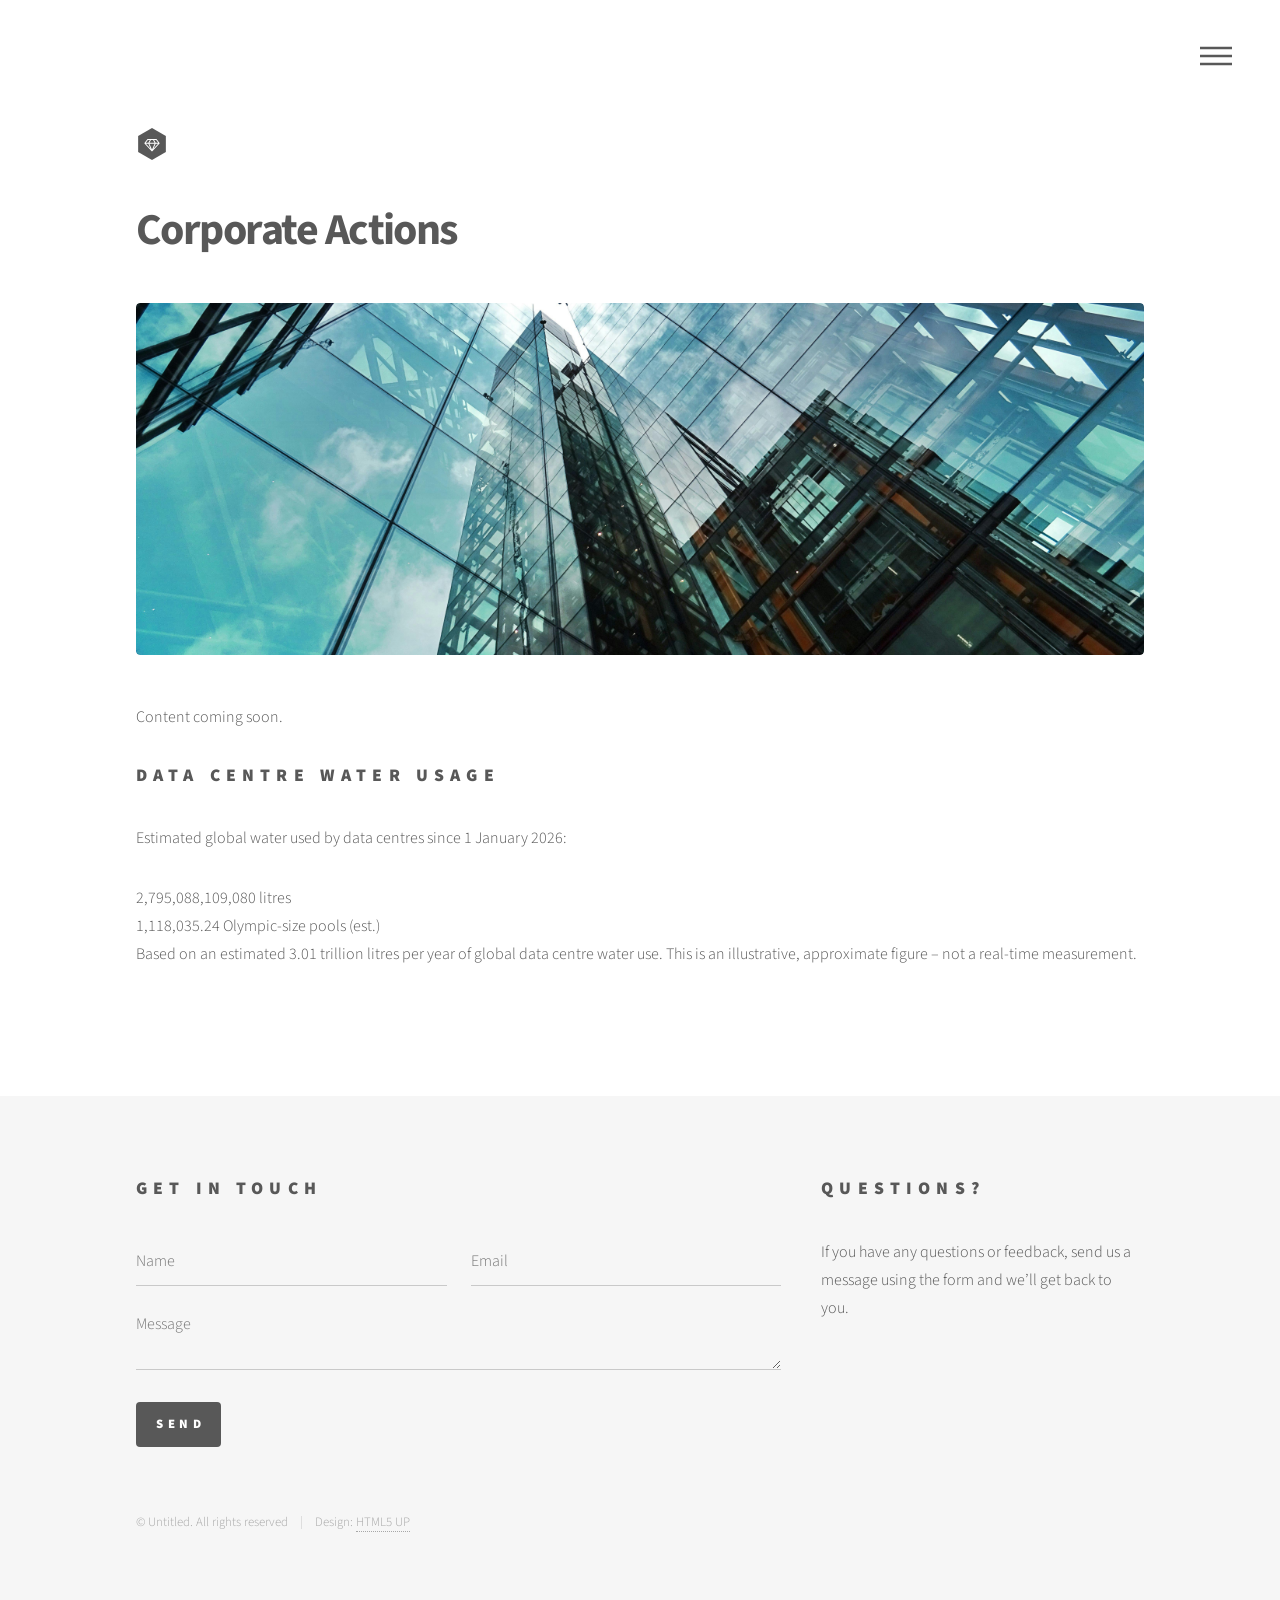
==== commit 65f94265: "Add files via upload" ====
--- a/Corporations.html
+++ b/Corporations.html
@@ -22,7 +22,7 @@
 
 							<!-- Logo -->
 								<a href="index.html" class="logo">
-									<span class="symbol"><img src="images/logo.svg" alt="" /></span><span class="title">Phantom</span>
+									<span class="symbol"><img src="images/logo.svg" alt="" /></span>
 								</a>
 
 							<!-- Nav -->
@@ -52,10 +52,8 @@
 					<div id="main">
 						<div class="inner">
 							<h1>Corporate Actions</h1>
-							<span class="image main"><img src="images/pic13.jpg" alt="" /></span>
-							<p>Donec eget ex magna. Interdum et malesuada fames ac ante ipsum primis in faucibus. Pellentesque venenatis dolor imperdiet dolor mattis sagittis. Praesent rutrum sem diam, vitae egestas enim auctor sit amet. Pellentesque leo mauris, consectetur id ipsum sit amet, fergiat. Pellentesque in mi eu massa lacinia malesuada et a elit. Donec urna ex, lacinia in purus ac, pretium pulvinar mauris. Curabitur sapien risus, commodo eget turpis at, elementum convallis elit. Pellentesque enim turpis, hendrerit tristique.</p>
-							<p>Lorem ipsum dolor sit amet, consectetur adipiscing elit. Duis dapibus rutrum facilisis. Class aptent taciti sociosqu ad litora torquent per conubia nostra, per inceptos himenaeos. Etiam tristique libero eu nibh porttitor fermentum. Nullam venenatis erat id vehicula viverra. Nunc ultrices eros ut ultricies condimentum. Mauris risus lacus, blandit sit amet venenatis non, bibendum vitae dolor. Nunc lorem mauris, fringilla in aliquam at, euismod in lectus. Pellentesque habitant morbi tristique senectus et netus et malesuada fames ac turpis egestas. In non lorem sit amet elit placerat maximus. Pellentesque aliquam maximus risus, vel venenatis mauris vehicula hendrerit.</p>
-							<p>Interdum et malesuada fames ac ante ipsum primis in faucibus. Pellentesque venenatis dolor imperdiet dolor mattis sagittis. Praesent rutrum sem diam, vitae egestas enim auctor sit amet. Pellentesque leo mauris, consectetur id ipsum sit amet, fersapien risus, commodo eget turpis at, elementum convallis elit. Pellentesque enim turpis, hendrerit tristique lorem ipsum dolor.</p>
+							<span class="image main cropped-blur"><img src="images/pexels-sevenstormphotography-443383.jpg" alt="" /></span>
+							<p>Content coming soon.</p>
 
 							<section id="datacenter-water-usage" class="water-usage-section">
 								<header class="major">
--- a/assets/css/main.css
+++ b/assets/css/main.css
@@ -2360,6 +2360,18 @@
 
 			.image.main img {
 				width: 100%;
+			}
+
+		.image.main.cropped-blur {
+			overflow: hidden;
+			height: 22rem;
+		}
+
+			.image.main.cropped-blur img {
+				width: 100%;
+				height: 100%;
+				object-fit: cover;
+				filter: none;
 			}
 
 			@media screen and (max-width: 736px) {
@@ -2572,6 +2584,7 @@
 		-webkit-flex-wrap: wrap;
 		-ms-flex-wrap: wrap;
 		flex-wrap: wrap;
+		justify-content: center;
 		postiion: relative;
 		margin: -2.5em 0 0 -2.5em;
 	}
@@ -2585,6 +2598,17 @@
 			width: calc(33.33333% - 2.5em);
 			margin: 2.5em 0 0 2.5em;
 		}
+
+			.tiles article:nth-child(4),
+			.tiles article:nth-child(5) {
+				/* Match width of the top tiles */
+				width: calc(33.33333% - 2.5em);
+			}
+
+			/* Shift Sources tile (5th) down slightly */
+			.tiles article:nth-child(5) {
+				margin-top: calc(2.5em + 10px);
+			}
 
 			.tiles article > .image {
 				-moz-transition: -moz-transform 0.5s ease;
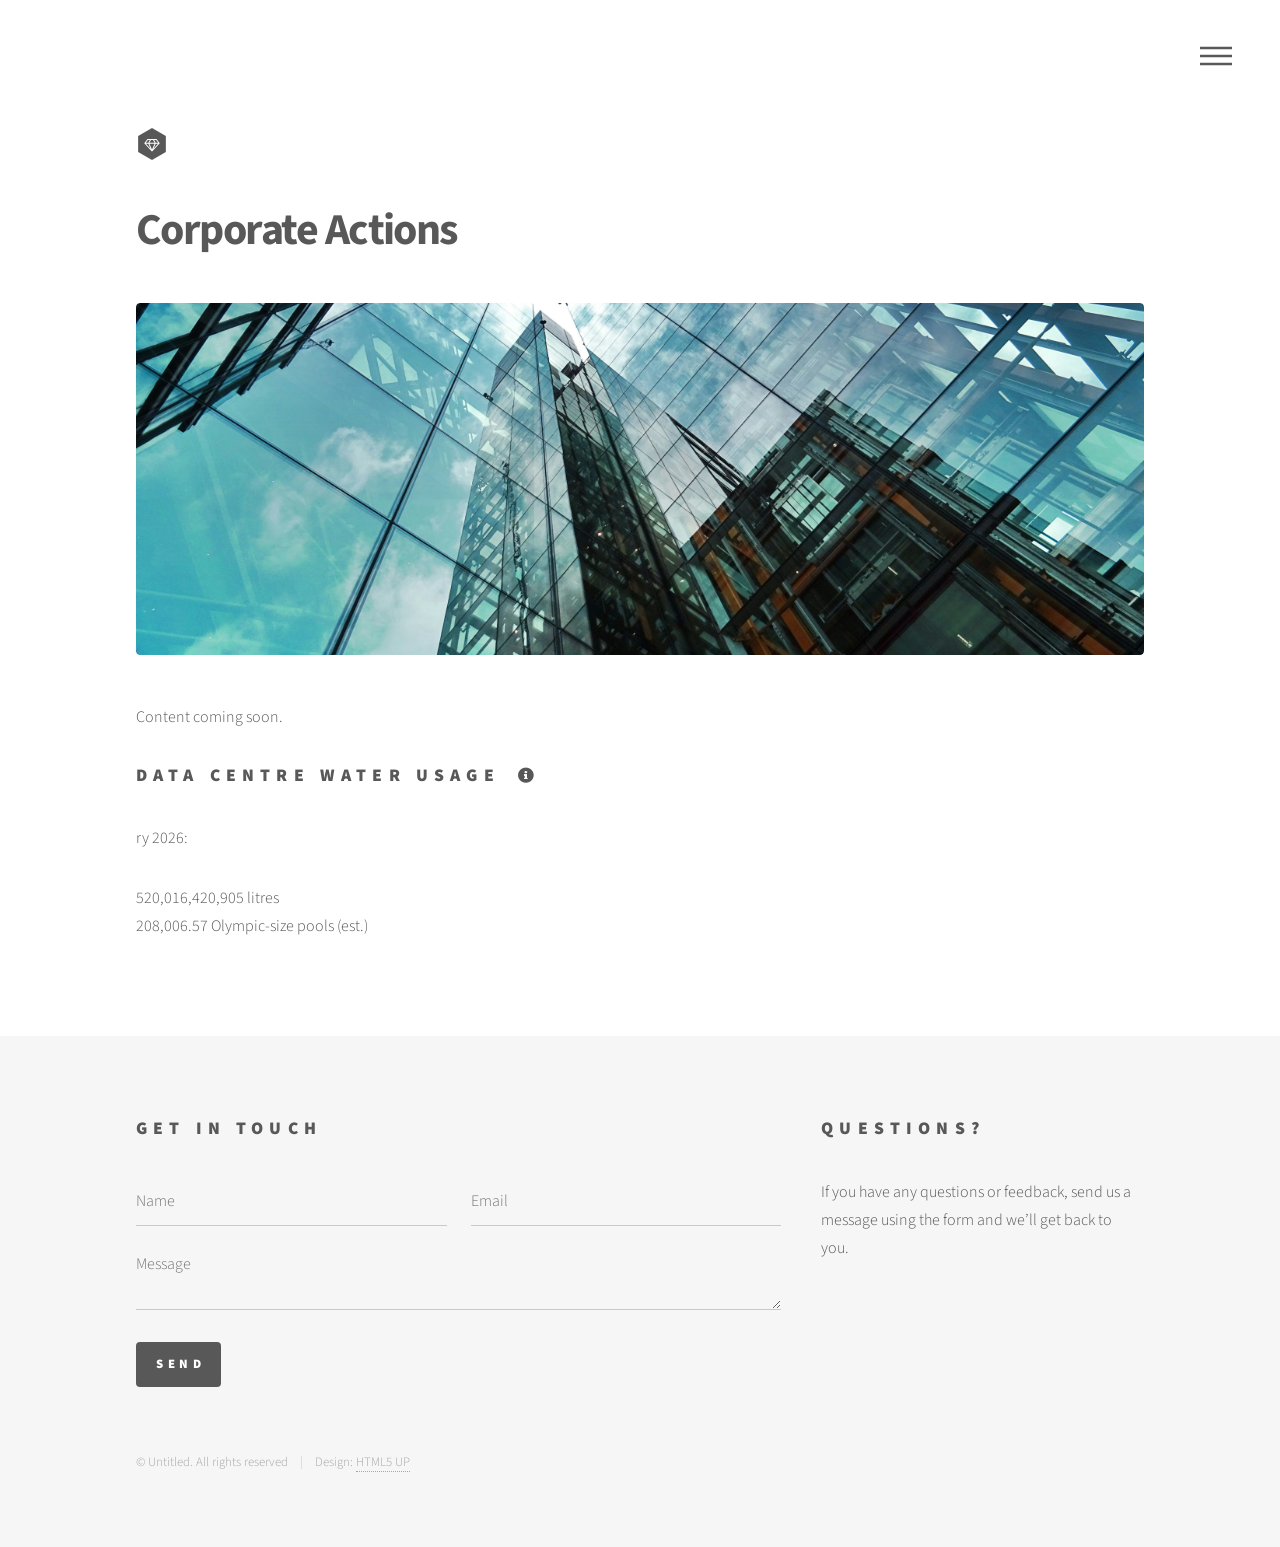
==== commit 35b7c8c8: "Add files via upload" ====
--- a/Corporations.html
+++ b/Corporations.html
@@ -57,10 +57,12 @@
 
 							<section id="datacenter-water-usage" class="water-usage-section">
 								<header class="major">
-									<h2>Data Centre Water Usage</h2>
+									<h2>
+										Data Centre Water Usage
+										<span class="icon solid fa-info-circle info-icon" title="Based on an estimated 560 billion litres per year of global data centre water use, as reported by the IEA (International Energy Agency) This is an illustrative, approximate figure."></span>
+									</h2>
 								</header>
-								<p>
-									Estimated global water used by data centres since 1 January 2026:
+								<p>ry 2026:
 								</p>
 								<div class="counter-row">
 									<div class="counter-box">
@@ -72,10 +74,8 @@
 										<span class="counter-label">Olympic-size pools (est.)</span>
 									</div>
 								</div>
-								<p class="counter-note">
-									Based on an estimated 3.01 trillion litres per year of global data centre water use.
-									This is an illustrative, approximate figure – not a real-time measurement.
-								</p>
+								
+							
 							</section>
 						</div>
 					</div>
@@ -122,7 +122,7 @@
 			<script src="assets/js/main.js"></script>
 			<script>
 				// Annual global data centre water use estimate (litres)
-				const ANNUAL_WATER_LITERS = 3.01e12; // 3.01 trillion L/year
+				const ANNUAL_WATER_LITERS = 5.6e11; // 560 billion L/year
 
 				// Convert annual figure to litres per second
 				const SECONDS_PER_YEAR = 365 * 24 * 60 * 60;
--- a/assets/css/main.css
+++ b/assets/css/main.css
@@ -1863,6 +1863,12 @@
 			.icon.style2:active {
 				background-color: rgba(242, 132, 158, 0.1);
 			}
+
+	.info-icon {
+		margin-left: 0.5em;
+		font-size: 0.9em;
+		cursor: help;
+	}
 
 /* List */
 
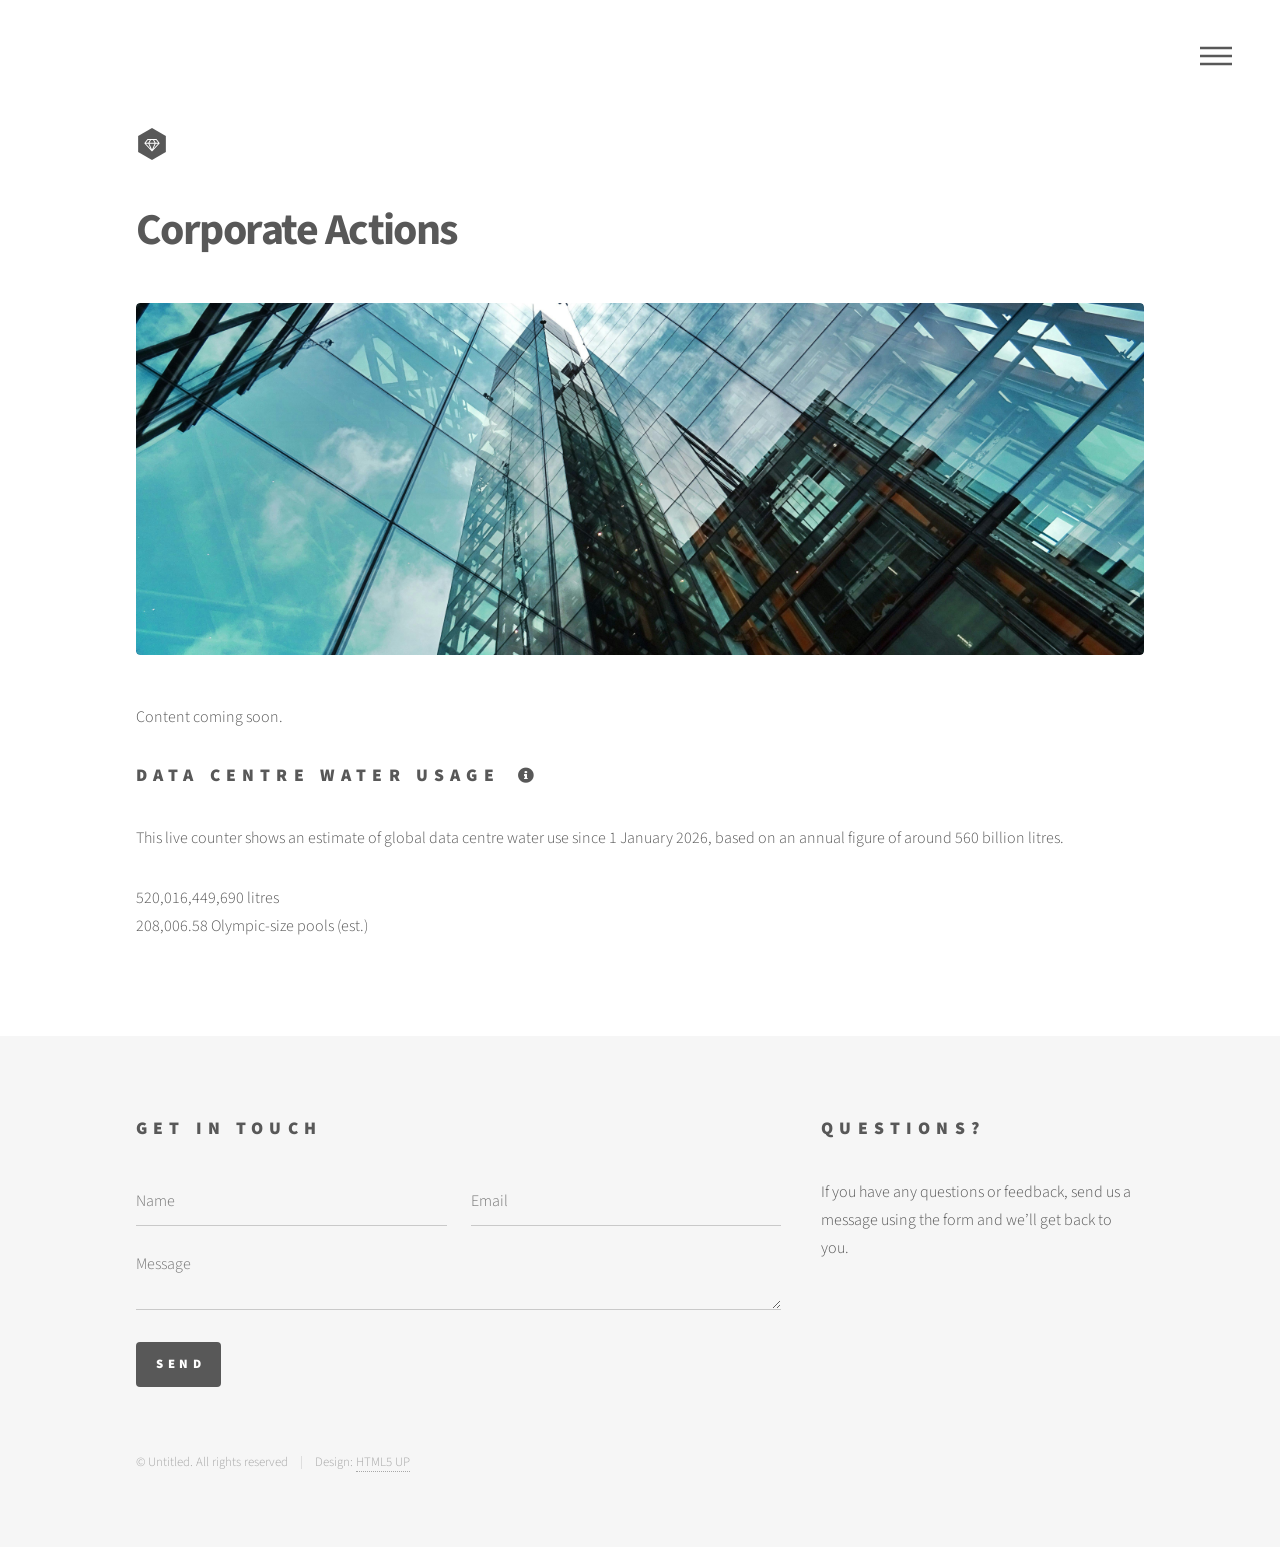
==== commit 988346ed: "Add files via upload" ====
--- a/Corporations.html
+++ b/Corporations.html
@@ -59,11 +59,10 @@
 								<header class="major">
 									<h2>
 										Data Centre Water Usage
-										<span class="icon solid fa-info-circle info-icon" title="Based on an estimated 560 billion litres per year of global data centre water use, as reported by the IEA (International Energy Agency) This is an illustrative, approximate figure."></span>
+										<span class="icon solid fa-info-circle info-icon" title="Based on an estimated 560 billion litres per year of global data centre water use, as reported by the IEA (International Energy Agency). This is an illustrative, approximate figure."></span>
 									</h2>
 								</header>
-								<p>ry 2026:
-								</p>
+								<p>This live counter shows an estimate of global data centre water use since 1 January 2026, based on an annual figure of around 560 billion litres.</p>
 								<div class="counter-row">
 									<div class="counter-box">
 										<span id="water-liters" class="big-counter">0</span>
--- a/assets/css/main.css
+++ b/assets/css/main.css
@@ -2605,16 +2605,6 @@
 			margin: 2.5em 0 0 2.5em;
 		}
 
-			.tiles article:nth-child(4),
-			.tiles article:nth-child(5) {
-				/* Match width of the top tiles */
-				width: calc(33.33333% - 2.5em);
-			}
-
-			/* Shift Sources tile (5th) down slightly */
-			.tiles article:nth-child(5) {
-				margin-top: calc(2.5em + 10px);
-			}
 
 			.tiles article > .image {
 				-moz-transition: -moz-transform 0.5s ease;
@@ -2791,6 +2781,15 @@
 				opacity: 1;
 			}
 
+			.tiles article.style5 > .image {
+				aspect-ratio: 1 / 1;
+			}
+
+			.tiles article.style5 > .image img {
+				height: 100%;
+				object-fit: cover;
+			}
+
 			.tiles article.style5 > .image:before {
 				background-color: #ae85ca;
 			}
@@ -2865,20 +2864,25 @@
 
 		@media screen and (max-width: 736px) {
 
+			/* On small screens, stack all tiles in a single column
+			   so each tab (including NGOs and Sources) sits directly
+			   below the previous one and uses full width. */
 			.tiles {
-				margin: -1.25em 0 0 -1.25em;
+				margin: 0;
+				flex-direction: column;
+				align-items: stretch;
 			}
 
 				.tiles article {
-					width: calc(50% - 1.25em);
-					margin: 1.25em 0 0 1.25em;
+					width: 100%;
+					margin: 1.25em 0 0 0;
 				}
 
 					.tiles article:hover > .image {
 						-moz-transform: scale(1.0);
 						-webkit-transform: scale(1.0);
 						-ms-transform: scale(1.0);
-						transform: scale(1.0);
+						transform: 1.0;
 					}
 
 		}
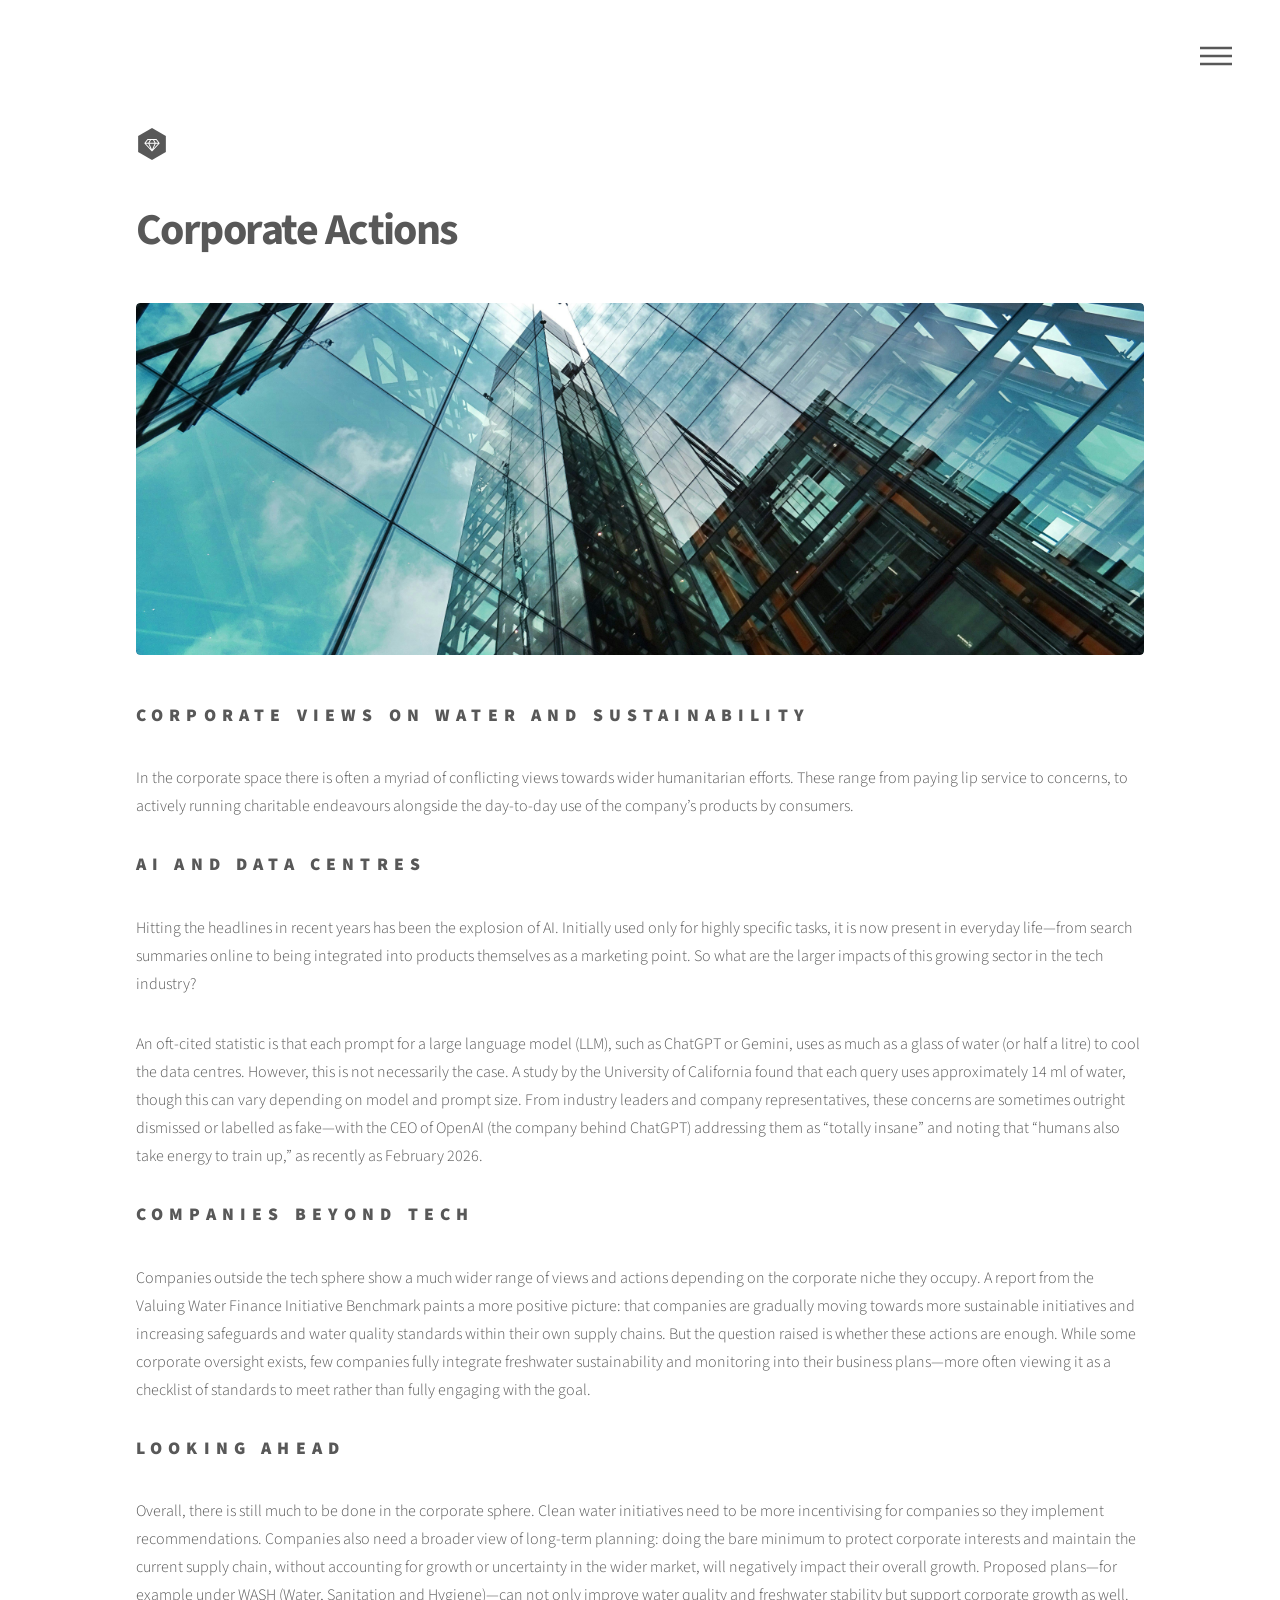
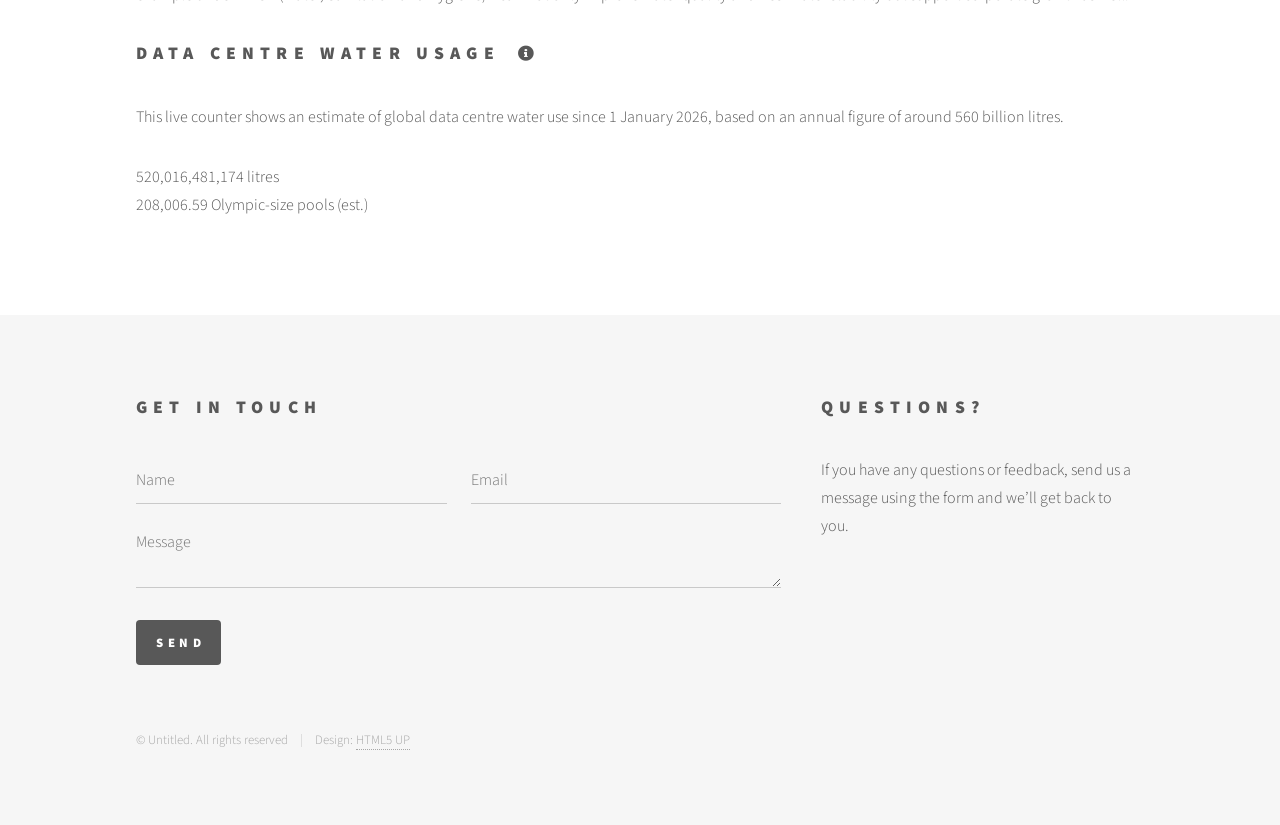
==== commit be49a50d: "Add files via upload" ====
--- a/Corporations.html
+++ b/Corporations.html
@@ -53,7 +53,27 @@
 						<div class="inner">
 							<h1>Corporate Actions</h1>
 							<span class="image main cropped-blur"><img src="images/pexels-sevenstormphotography-443383.jpg" alt="" /></span>
-							<p>Content coming soon.</p>
+
+							<section>
+								<h2>Corporate views on water and sustainability</h2>
+								<p>In the corporate space there is often a myriad of conflicting views towards wider humanitarian efforts. These range from paying lip service to concerns, to actively running charitable endeavours alongside the day-to-day use of the company’s products by consumers.</p>
+							</section>
+
+							<section>
+								<h2>AI and data centres</h2>
+								<p>Hitting the headlines in recent years has been the explosion of AI. Initially used only for highly specific tasks, it is now present in everyday life—from search summaries online to being integrated into products themselves as a marketing point. So what are the larger impacts of this growing sector in the tech industry?</p>
+								<p>An oft-cited statistic is that each prompt for a large language model (LLM), such as ChatGPT or Gemini, uses as much as a glass of water (or half a litre) to cool the data centres. However, this is not necessarily the case. A study by the University of California found that each query uses approximately 14 ml of water, though this can vary depending on model and prompt size. From industry leaders and company representatives, these concerns are sometimes outright dismissed or labelled as fake—with the CEO of OpenAI (the company behind ChatGPT) addressing them as “totally insane” and noting that “humans also take energy to train up,” as recently as February 2026.</p>
+							</section>
+
+							<section>
+								<h2>Companies beyond tech</h2>
+								<p>Companies outside the tech sphere show a much wider range of views and actions depending on the corporate niche they occupy. A report from the Valuing Water Finance Initiative Benchmark paints a more positive picture: that companies are gradually moving towards more sustainable initiatives and increasing safeguards and water quality standards within their own supply chains. But the question raised is whether these actions are enough. While some corporate oversight exists, few companies fully integrate freshwater sustainability and monitoring into their business plans—more often viewing it as a checklist of standards to meet rather than fully engaging with the goal.</p>
+							</section>
+
+							<section>
+								<h2>Looking ahead</h2>
+								<p>Overall, there is still much to be done in the corporate sphere. Clean water initiatives need to be more incentivising for companies so they implement recommendations. Companies also need a broader view of long-term planning: doing the bare minimum to protect corporate interests and maintain the current supply chain, without accounting for growth or uncertainty in the wider market, will negatively impact their overall growth. Proposed plans—for example under WASH (Water, Sanitation and Hygiene)—can not only improve water quality and freshwater stability but support corporate growth as well.</p>
+							</section>
 
 							<section id="datacenter-water-usage" class="water-usage-section">
 								<header class="major">
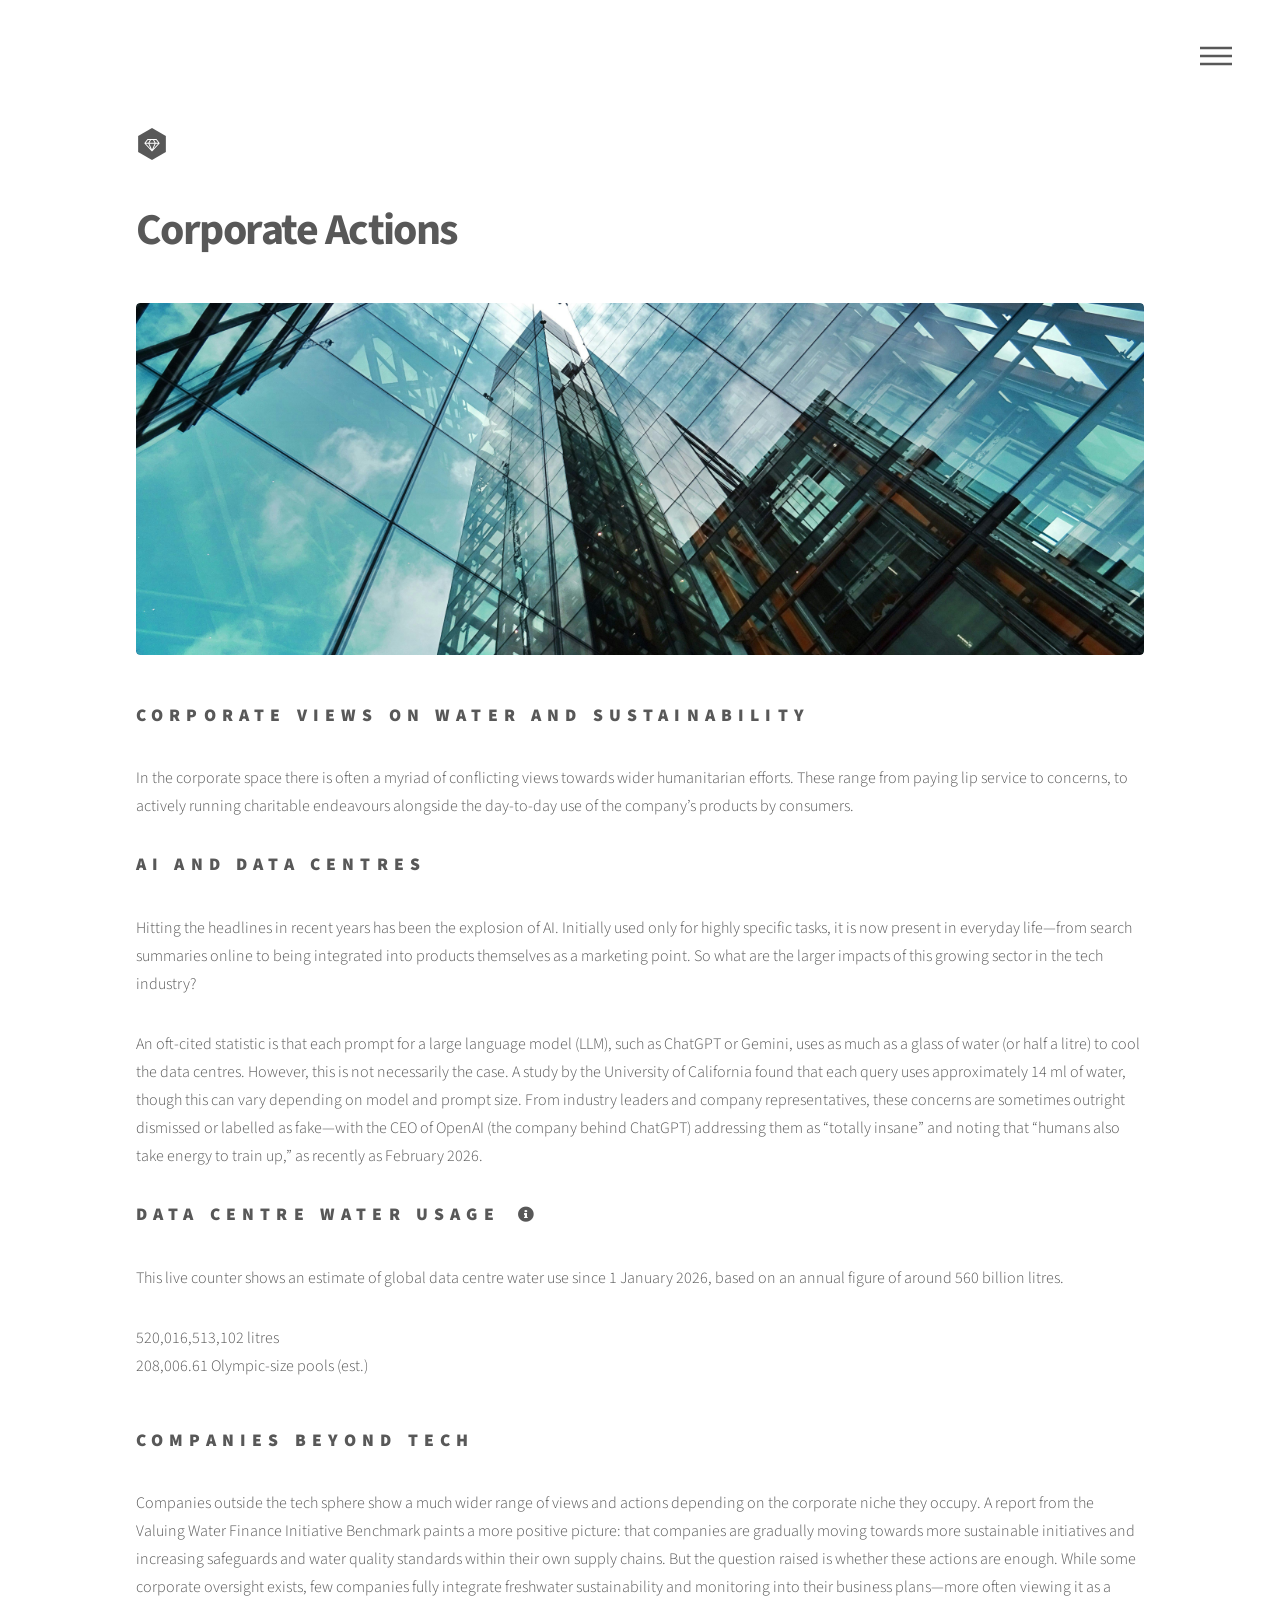
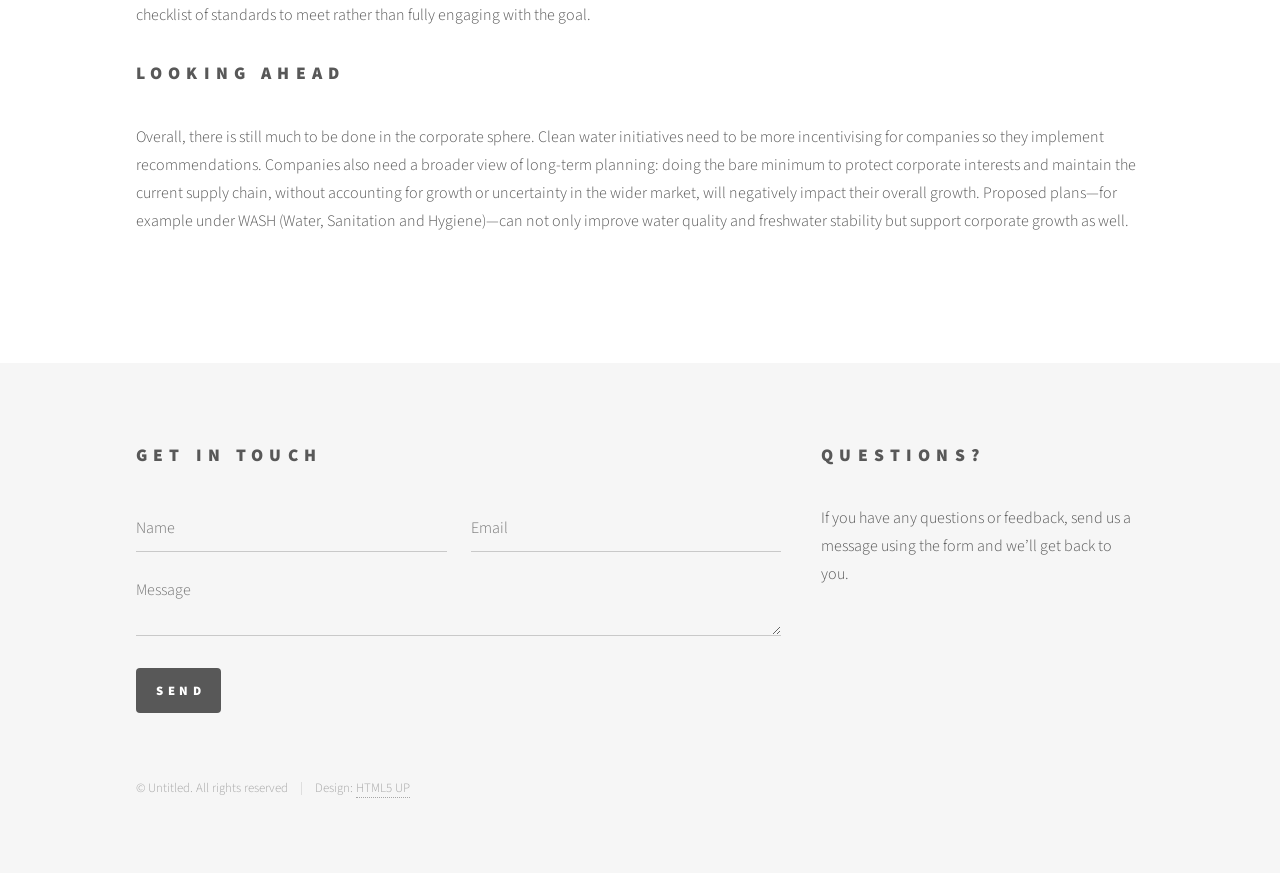
==== commit 391175a2: "Add files via upload" ====
--- a/Corporations.html
+++ b/Corporations.html
@@ -63,6 +63,26 @@
 								<h2>AI and data centres</h2>
 								<p>Hitting the headlines in recent years has been the explosion of AI. Initially used only for highly specific tasks, it is now present in everyday life—from search summaries online to being integrated into products themselves as a marketing point. So what are the larger impacts of this growing sector in the tech industry?</p>
 								<p>An oft-cited statistic is that each prompt for a large language model (LLM), such as ChatGPT or Gemini, uses as much as a glass of water (or half a litre) to cool the data centres. However, this is not necessarily the case. A study by the University of California found that each query uses approximately 14 ml of water, though this can vary depending on model and prompt size. From industry leaders and company representatives, these concerns are sometimes outright dismissed or labelled as fake—with the CEO of OpenAI (the company behind ChatGPT) addressing them as “totally insane” and noting that “humans also take energy to train up,” as recently as February 2026.</p>
+							
+								<section id="datacenter-water-usage" class="water-usage-section">
+									<header class="major">
+										<h2>
+											Data Centre Water Usage
+											<span class="icon solid fa-info-circle info-icon" title="Based on an estimated 560 billion litres per year of global data centre water use, as reported by the IEA (International Energy Agency). This is an illustrative, approximate figure."></span>
+										</h2>
+									</header>
+									<p>This live counter shows an estimate of global data centre water use since 1 January 2026, based on an annual figure of around 560 billion litres.</p>
+									<div class="counter-row">
+										<div class="counter-box">
+											<span id="water-liters" class="big-counter">0</span>
+											<span class="counter-label">litres</span>
+										</div>
+										<div class="counter-box secondary">
+											<span id="water-pools" class="big-counter">0</span>
+											<span class="counter-label">Olympic-size pools (est.)</span>
+										</div>
+									</div>
+								</section>
 							</section>
 
 							<section>
@@ -73,28 +93,6 @@
 							<section>
 								<h2>Looking ahead</h2>
 								<p>Overall, there is still much to be done in the corporate sphere. Clean water initiatives need to be more incentivising for companies so they implement recommendations. Companies also need a broader view of long-term planning: doing the bare minimum to protect corporate interests and maintain the current supply chain, without accounting for growth or uncertainty in the wider market, will negatively impact their overall growth. Proposed plans—for example under WASH (Water, Sanitation and Hygiene)—can not only improve water quality and freshwater stability but support corporate growth as well.</p>
-							</section>
-
-							<section id="datacenter-water-usage" class="water-usage-section">
-								<header class="major">
-									<h2>
-										Data Centre Water Usage
-										<span class="icon solid fa-info-circle info-icon" title="Based on an estimated 560 billion litres per year of global data centre water use, as reported by the IEA (International Energy Agency). This is an illustrative, approximate figure."></span>
-									</h2>
-								</header>
-								<p>This live counter shows an estimate of global data centre water use since 1 January 2026, based on an annual figure of around 560 billion litres.</p>
-								<div class="counter-row">
-									<div class="counter-box">
-										<span id="water-liters" class="big-counter">0</span>
-										<span class="counter-label">litres</span>
-									</div>
-									<div class="counter-box secondary">
-										<span id="water-pools" class="big-counter">0</span>
-										<span class="counter-label">Olympic-size pools (est.)</span>
-									</div>
-								</div>
-								
-							
 							</section>
 						</div>
 					</div>
--- a/assets/css/main.css
+++ b/assets/css/main.css
@@ -1869,6 +1869,10 @@
 		font-size: 0.9em;
 		cursor: help;
 	}
+
+.water-usage-section {
+	margin-bottom: 3em;
+}
 
 /* List */
 
@@ -2791,7 +2795,8 @@
 			}
 
 			.tiles article.style5 > .image:before {
-				background-color: #ae85ca;
+				background-color: rgba(0, 0, 0, 0.25);
+				opacity: 1;
 			}
 
 			.tiles article.style6 > .image:before {
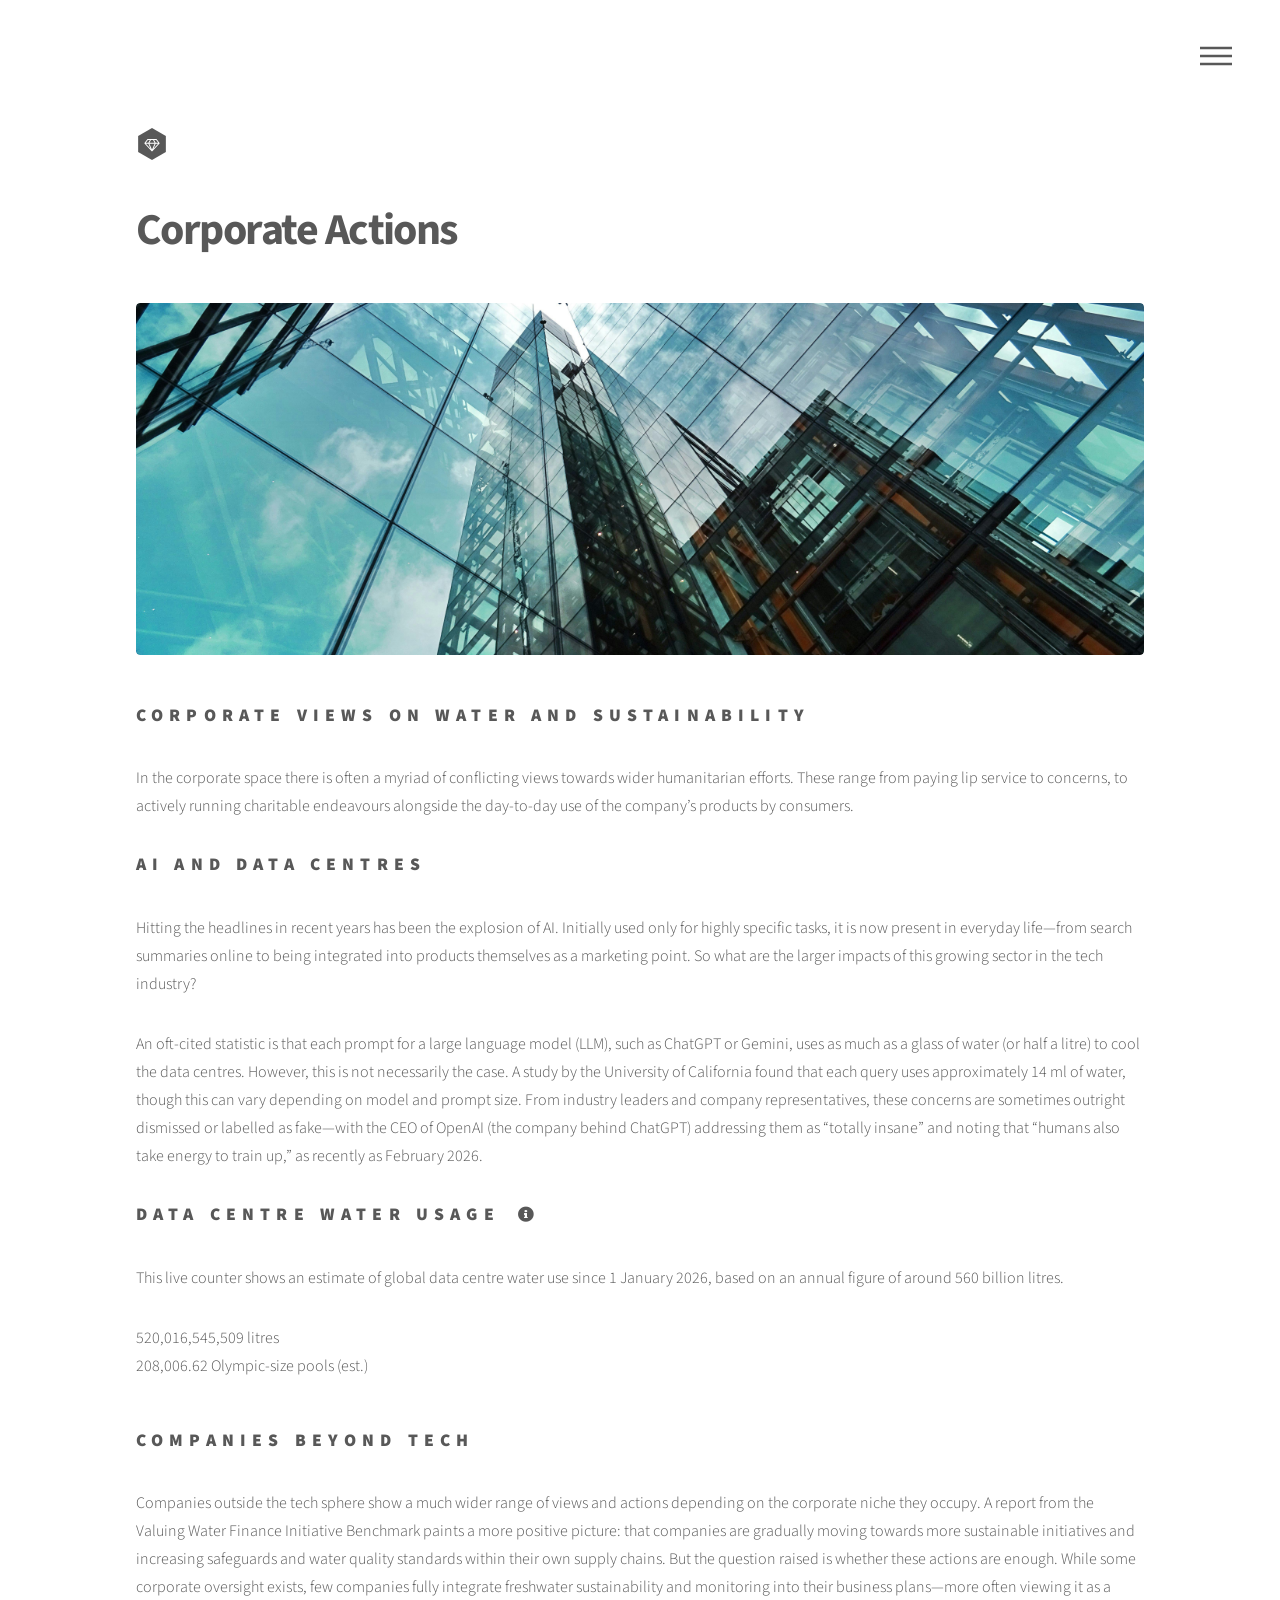
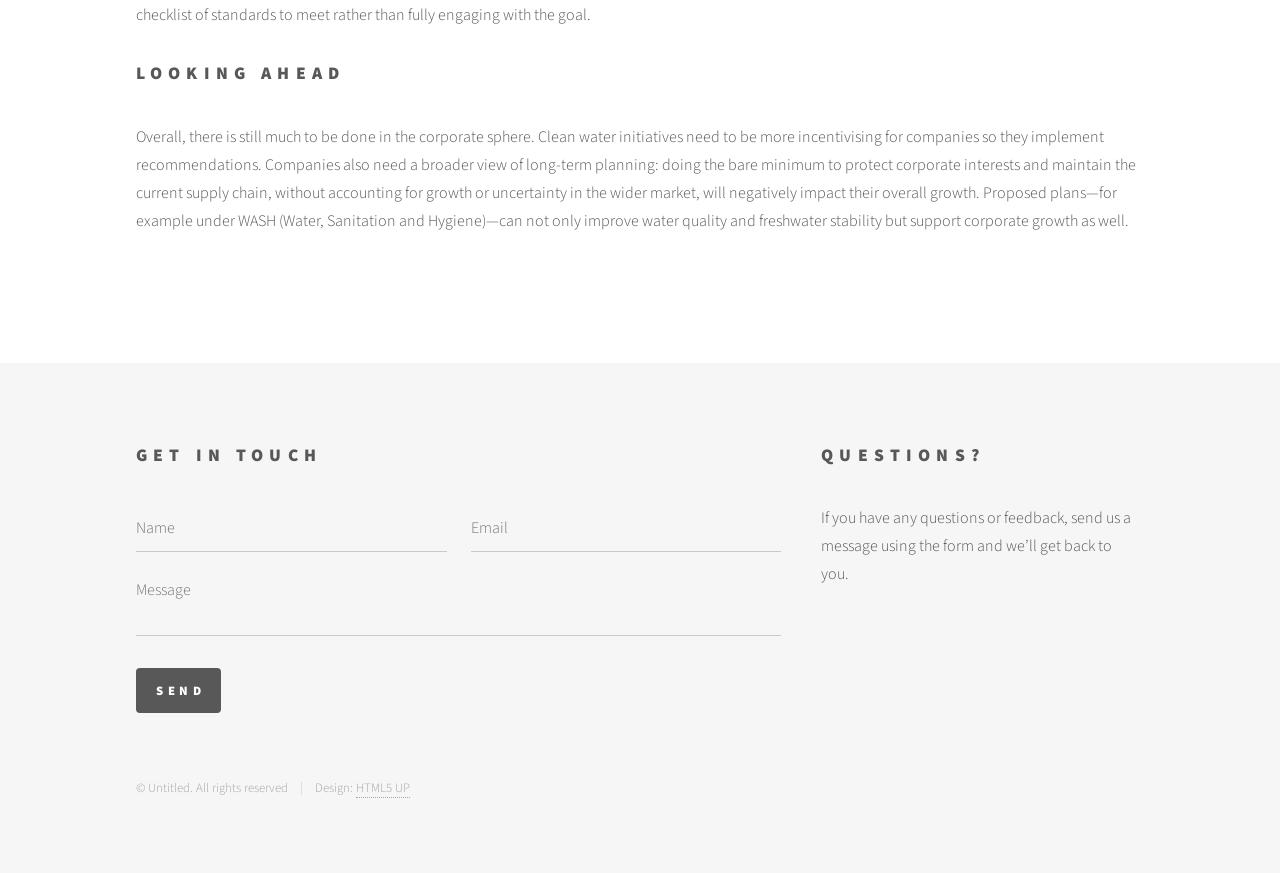
==== commit c140556c: "Add files via upload" ====
--- a/Corporations.html
+++ b/Corporations.html
@@ -115,7 +115,7 @@
 										</div>
 									</div>
 									<ul class="actions">
-										<li><input type="submit" value="Send" class="primary" /></li>
+										<li><input type="button" value="Send" class="primary" onclick="showContactMockMessage()" /></li>
 									</ul>
 								</form>
 							</section>
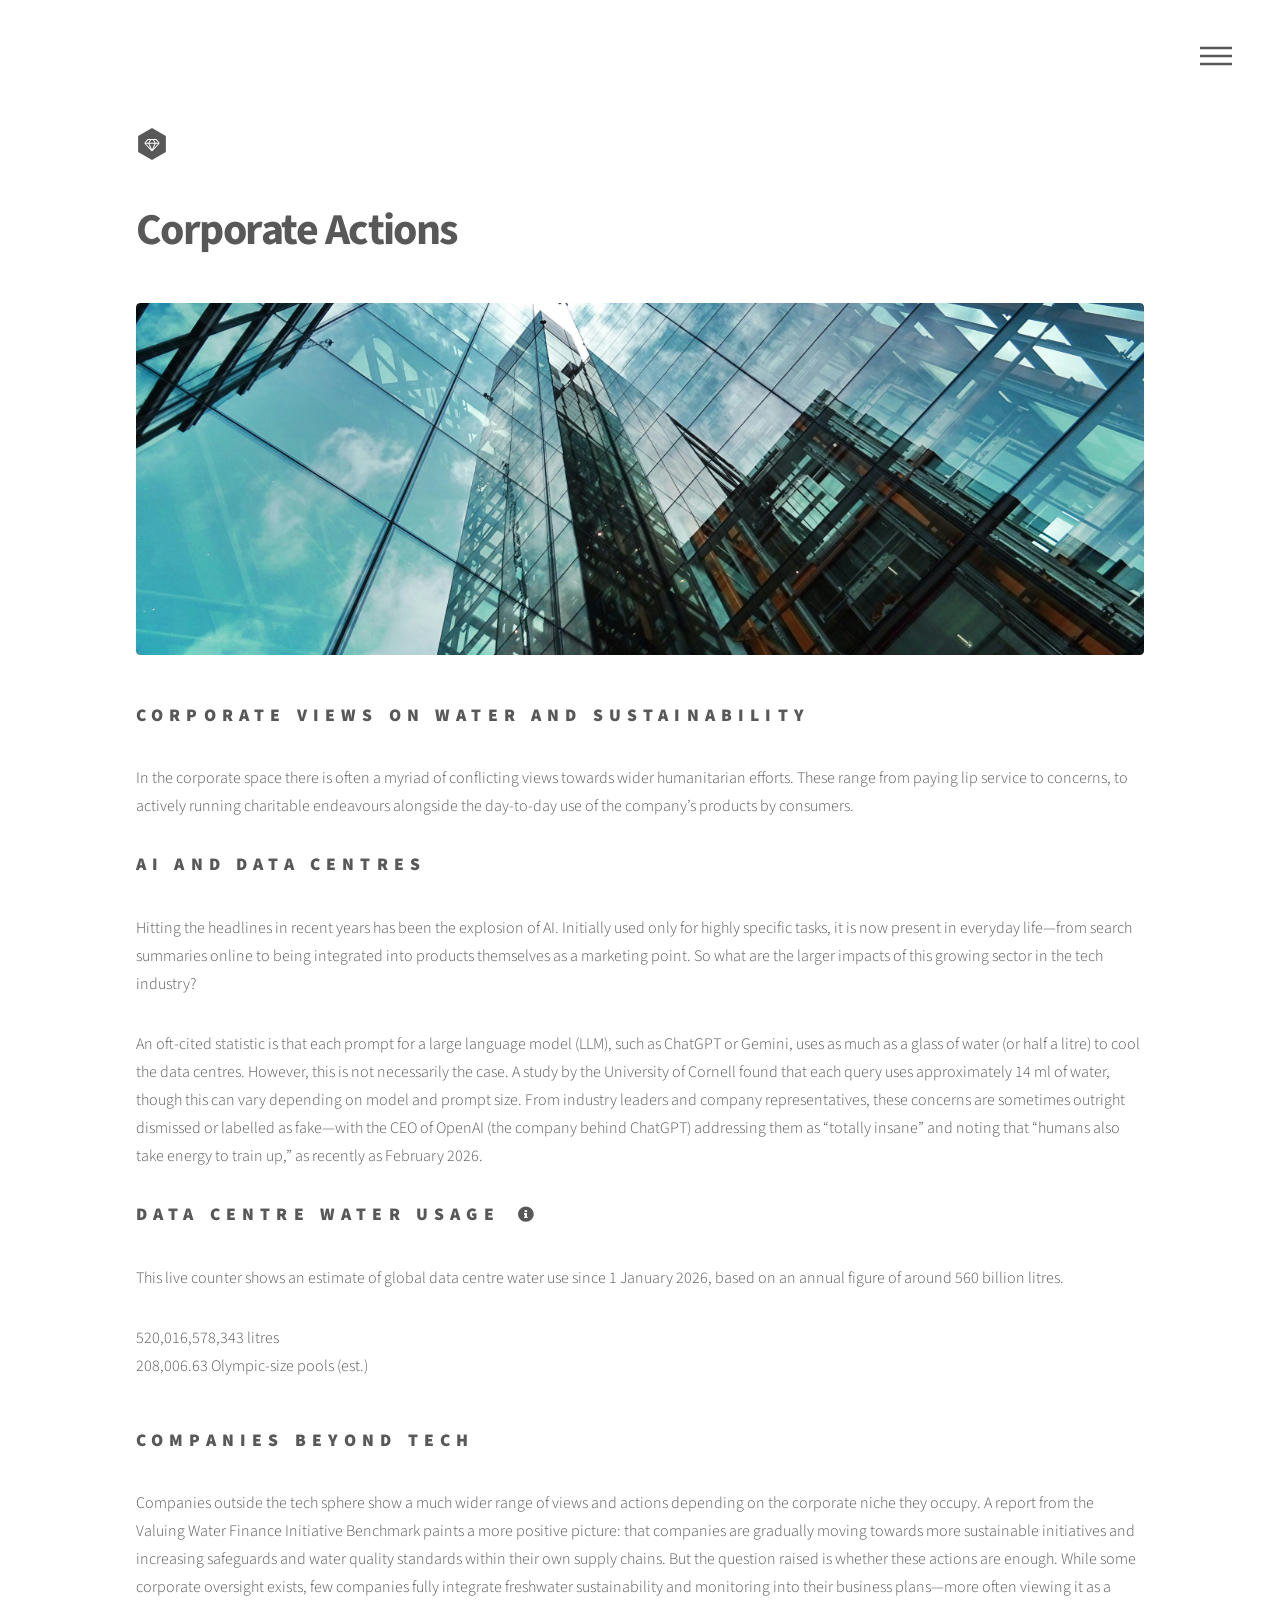
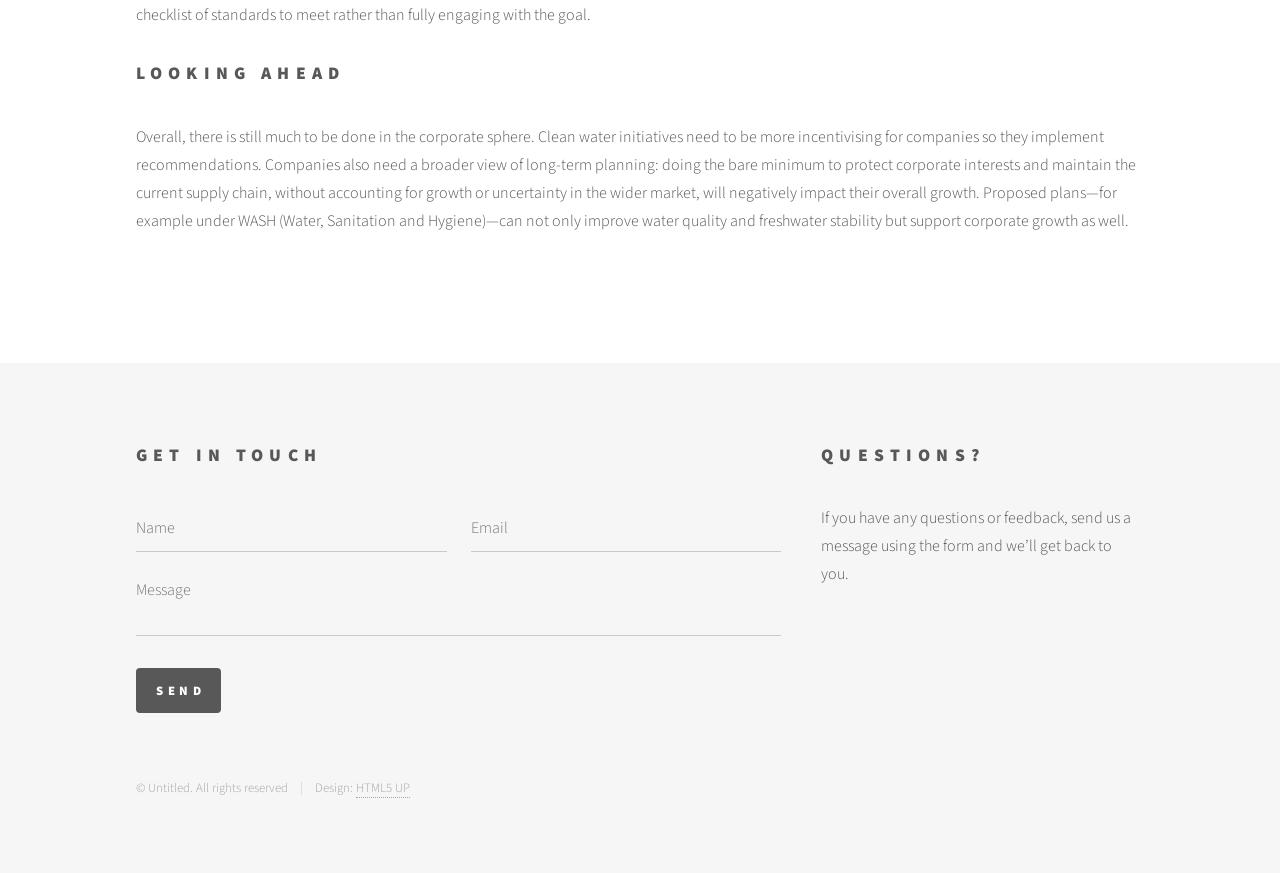
==== commit 3bcc9878: "Update Corporations.html" ====
--- a/Corporations.html
+++ b/Corporations.html
@@ -62,7 +62,7 @@
 							<section>
 								<h2>AI and data centres</h2>
 								<p>Hitting the headlines in recent years has been the explosion of AI. Initially used only for highly specific tasks, it is now present in everyday life—from search summaries online to being integrated into products themselves as a marketing point. So what are the larger impacts of this growing sector in the tech industry?</p>
-								<p>An oft-cited statistic is that each prompt for a large language model (LLM), such as ChatGPT or Gemini, uses as much as a glass of water (or half a litre) to cool the data centres. However, this is not necessarily the case. A study by the University of California found that each query uses approximately 14 ml of water, though this can vary depending on model and prompt size. From industry leaders and company representatives, these concerns are sometimes outright dismissed or labelled as fake—with the CEO of OpenAI (the company behind ChatGPT) addressing them as “totally insane” and noting that “humans also take energy to train up,” as recently as February 2026.</p>
+								<p>An oft-cited statistic is that each prompt for a large language model (LLM), such as ChatGPT or Gemini, uses as much as a glass of water (or half a litre) to cool the data centres. However, this is not necessarily the case. A study by the University of Cornell found that each query uses approximately 14 ml of water, though this can vary depending on model and prompt size. From industry leaders and company representatives, these concerns are sometimes outright dismissed or labelled as fake—with the CEO of OpenAI (the company behind ChatGPT) addressing them as “totally insane” and noting that “humans also take energy to train up,” as recently as February 2026.</p>
 							
 								<section id="datacenter-water-usage" class="water-usage-section">
 									<header class="major">
@@ -186,4 +186,4 @@
 			</script>
 
 	</body>
-</html>+</html>
